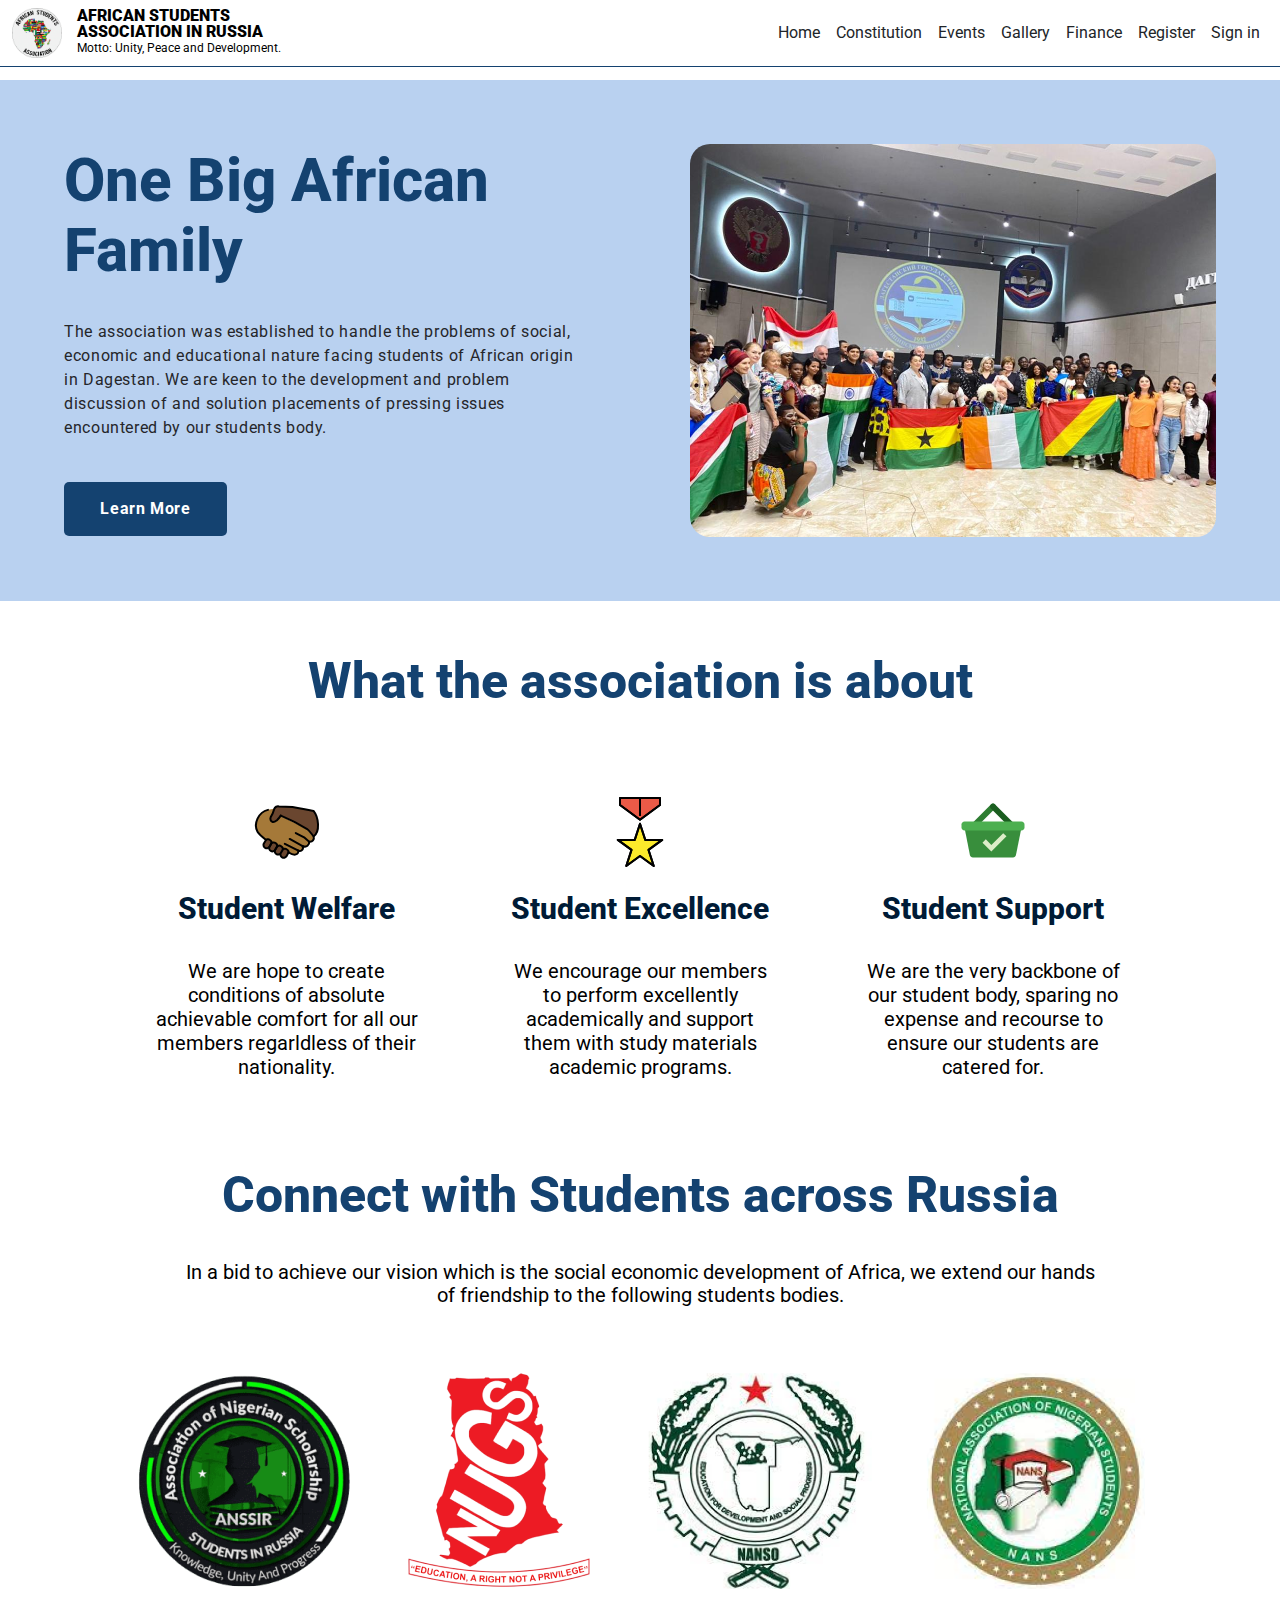
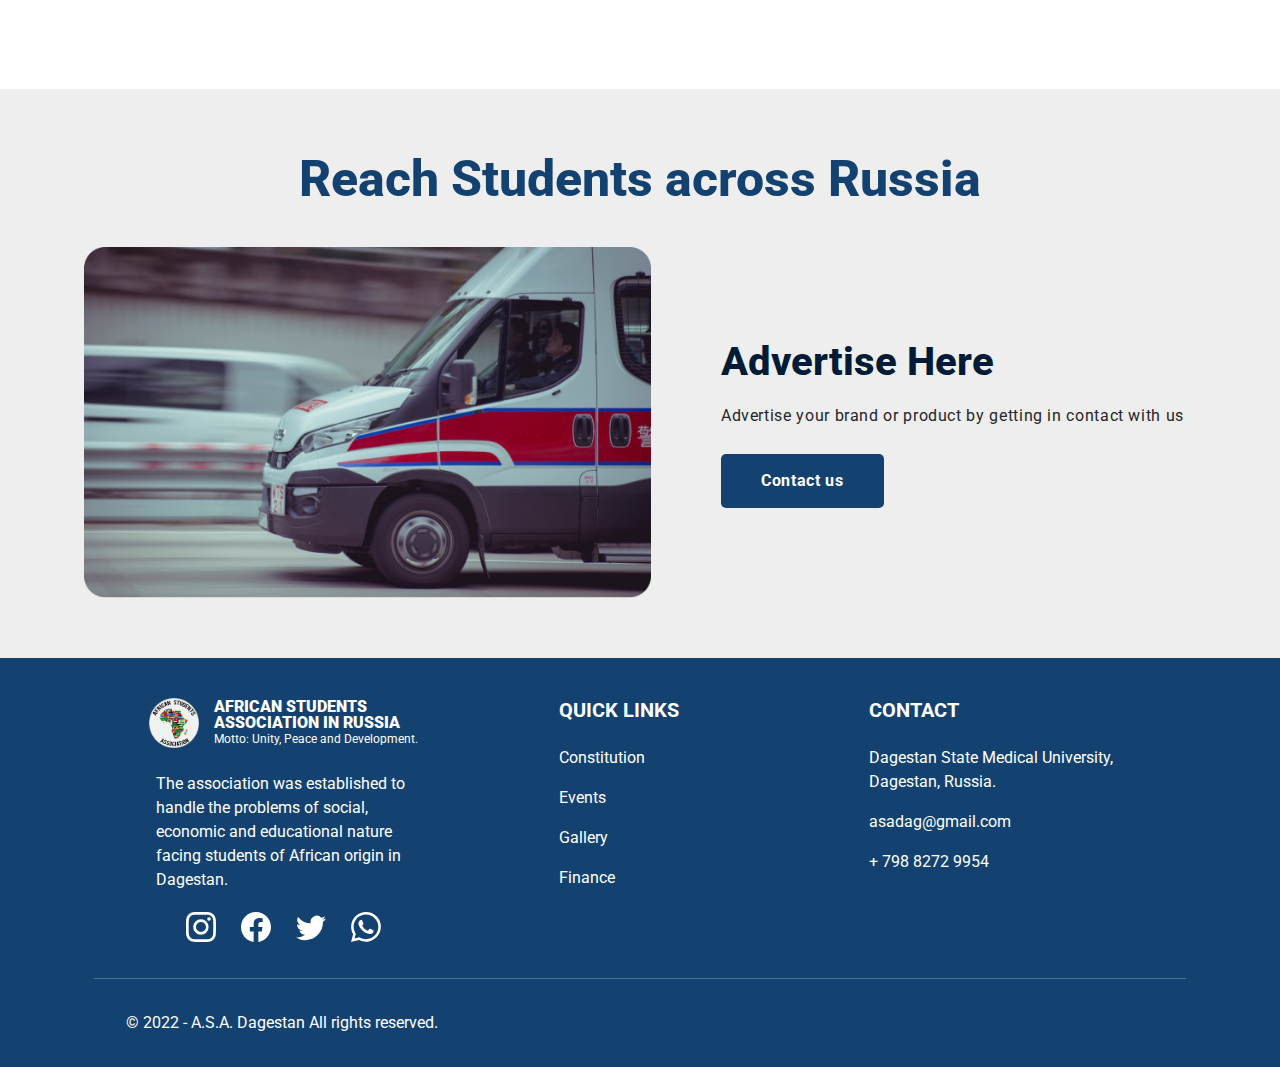
==== index.html @ 2b2174f6 "updated nav" ====
<!DOCTYPE html>
<html lang="en">
<head>
    <meta charset="UTF-8">
    <meta http-equiv="X-UA-Compatible" content="IE=edge">
    <meta name="viewport" content="width=device-width, initial-scale=1.0">
    <link rel="preconnect" href="https://fonts.googleapis.com">
    <link rel="preconnect" href="https://fonts.gstatic.com" crossorigin>
    <link href="https://fonts.googleapis.com/css2?family=Roboto&display=swap" rel="stylesheet"> 
    <link href="https://cdn.jsdelivr.net/npm/bootstrap@5.2.3/dist/css/bootstrap.min.css" rel="stylesheet">
    <script src="https://cdn.jsdelivr.net/npm/bootstrap@5.2.3/dist/js/bootstrap.bundle.min.js"></script>
    <!-- Main stylesheet -->
    <link rel="stylesheet" href="style.css">
    <!-- Mobile stylesheet -->
    <link rel="stylesheet"  media="(max-width:460px)" href="mobile.css">
    <!-- Navigation on mobile -->
    <link rel="stylesheet"  media="(max-width:460px)" href="mobile-nav.css">
    <!-- Navigation Stylesheet -->
    <link rel="stylesheet" href="nav.css">
    <!-- Footer Stylesheet -->
    <link rel="stylesheet" href="footer.css">
    <title>Home</title>
</head>
<body>
    <nav class="navbar navbar-expand-sm bg-white fixed-top">
        <div class="container-fluid">
            <a id="mylogo" href="#d">
                <img src="./images/asa-removebg.png" style="width:50px" alt="Logo">
                <div id="mylogo-text">
                    <span id="mfont-16">AFRICAN STUDENTS</span>
                    <span id="mfont-16">ASSOCIATION IN RUSSIA</span>
                    <span id="mfont-12">Motto: Unity, Peace and Development.</span>
                </div> 
            </a>
            <button class="navbar-toggler" type="button" data-bs-toggle="collapse" data-bs-target="#collapsibleNavbar">
                <span class="navbar-toggler-icon"></span>
            </button>
            <div class="collapse navbar-collapse justify-content-end" id="collapsibleNavbar">
                <ul class="navbar-nav">
                    <li class="nav-item">
                        <a class="nav-link text-dark" href="index.html">Home</a>
                    </li>
                    <li class="nav-item">
                        <a class="nav-link text-dark" href="constitution.html">Constitution</a>
                    </li>
                    <li class="nav-item">
                        <a class="nav-link text-dark" href="events.html">Events</a>
                    </li>
                    <li class="nav-item">
                        <a class="nav-link text-dark" href="gallery.html">Gallery</a>
                    </li>
                    <li class="nav-item">
                        <a class="nav-link text-dark" href="finance.html">Finance</a>
                    </li>
                    <li class="nav-item">
                        <a class="nav-link text-dark" href="register.html">Register</a>
                    </li>
                    <li class="nav-item">
                        <a class="nav-link text-dark" href="sign-in.html">Sign in</a>
                    </li>
                </ul>
            </div> 
        </div>
    </nav>

    <div class="container1" style="margin-top: 80px;">
        <div class="container1-left">
            <h1 class="h1style">One Big African Family</h1>
            <p class="p1style">
                The association was established to handle the problems of social, 
                economic and educational nature facing students of African origin in Dagestan. 
                We are keen to the development and problem discussion of and solution placements 
                of pressing issues encountered by our students body.
            </p>
            <button class="button">Learn More</button>
        </div>
        <div class="container1-right">
            <img src="./images/IMG-20221210-WA0045.jpg" alt="">
        </div>
    </div>

    <div class="container2">
        <h2 class="h2style">What the association is about</h2>
        <div class="container2sub">
            <div class="aboutcon">
                <img src="./images/handshake.svg" alt="handshake">
                <div class="aboutconsub">
                    <p class="aboutconsubp1">Student Welfare</p>
                    <p class="aboutconsubp2">
                        We are hope to create conditions of absolute 
                        achievable comfort for all our members regarldless of their nationality.
                    </p>
                </div>
            </div>
            <div class="aboutcon">
                <img src="./images/medal.svg" alt="handshake">
                <div class="aboutconsub">
                    <p class="aboutconsubp1">Student Excellence</p>
                    <p class="aboutconsubp2">
                        We encourage our members to perform excellently 
                        academically and support them with study materials academic programs.
                    </p>
                </div>
            </div>
            <div class="aboutcon">
                <img src="./images/paid.svg" alt="handshake">
                <div class="aboutconsub">
                    <p class="aboutconsubp1">Student Support</p>
                    <p class="aboutconsubp2">
                        We are the very backbone of our student body, 
                        sparing no expense and recourse to ensure our students are catered for.
                    </p>
                </div>
            </div>
        </div>
    </div>

    <div class="container3">
        <h2 class="h2style">Connect with Students across Russia</h2>
        <p class="p2style">
            In a bid to achieve our vision which is the social economic development of Africa, 
            we extend our hands of friendship to the following students bodies.
        </p>
    </div>

    <div class="container4">
        <img src="./images/anssir.png" alt="ansiir logo">
        <img src="./images/nugs.png" alt="nugs logo">
        <img src="./images/nabs.png" alt="nabs logo">
        <img src="./images/nags.png" alt="nags logo">
    </div>
    
    <div class="container5">
        <h2 class="h2style">Reach Students across Russia</h2>
        <div class="container5sub">
            <div class="container5sub-left">
                <img class="img-fluid" src="./images/car.png" alt="delivery bus">
            </div>
            <div class="container5sub-right">
                <h3 class="h3style">Advertise Here</h3>
                <p class="p1style">Advertise your brand or product by getting in contact with us</p>
                <button class="button">Contact us</button>
            </div>
        </div>
    </div>
    
    <!-- Footer -->
    <footer class="text-center text-lg-start text-white mt-auto" style="background-color: #144270">
        <!-- Grid container -->
        <div class="container p-4 pb-0">
          <!-- Section: Links -->
          <section class="">
            <!--Grid row-->
            <div class="row">
              <!-- Grid column -->
              <div class="col-md-4 col-lg-3 col-xl-3 mx-auto mt-3">
                  <a class="navbar-brand mb-4 logo">
                      <img src="./images/asa-removebg.png" style="width:50px" alt="Logo">
                      <span class="logo-text">
                          <span class="font-16">AFRICAN STUDENTS</span>
                          <span class="font-16">ASSOCIATION IN RUSSIA</span>
                          <span class="font-12">Motto: Unity, Peace and Development.</span>
                      </span> 
                  </a>
                <p>
                  The association was established to handle the problems of social, 
                  economic and educational nature facing students of African origin in Dagestan.
                </p>
                  <!-- Grid column -->
                <div class="social-icons">
                  <!-- Instagram -->
                  <svg xmlns="http://www.w3.org/2000/svg" width="30" height="30" fill="currentColor" class="bi bi-instagram" viewBox="0 0 16 16">
                    <path d="M8 0C5.829 0 5.556.01 4.703.048 3.85.088 3.269.222 2.76.42a3.917 3.917 0 0 0-1.417.923A3.927 3.927 0 0 0 .42 2.76C.222 3.268.087 3.85.048 4.7.01 5.555 0 5.827 0 8.001c0 2.172.01 2.444.048 3.297.04.852.174 1.433.372 1.942.205.526.478.972.923 1.417.444.445.89.719 1.416.923.51.198 1.09.333 1.942.372C5.555 15.99 5.827 16 8 16s2.444-.01 3.298-.048c.851-.04 1.434-.174 1.943-.372a3.916 3.916 0 0 0 1.416-.923c.445-.445.718-.891.923-1.417.197-.509.332-1.09.372-1.942C15.99 10.445 16 10.173 16 8s-.01-2.445-.048-3.299c-.04-.851-.175-1.433-.372-1.941a3.926 3.926 0 0 0-.923-1.417A3.911 3.911 0 0 0 13.24.42c-.51-.198-1.092-.333-1.943-.372C10.443.01 10.172 0 7.998 0h.003zm-.717 1.442h.718c2.136 0 2.389.007 3.232.046.78.035 1.204.166 1.486.275.373.145.64.319.92.599.28.28.453.546.598.92.11.281.24.705.275 1.485.039.843.047 1.096.047 3.231s-.008 2.389-.047 3.232c-.035.78-.166 1.203-.275 1.485a2.47 2.47 0 0 1-.599.919c-.28.28-.546.453-.92.598-.28.11-.704.24-1.485.276-.843.038-1.096.047-3.232.047s-2.39-.009-3.233-.047c-.78-.036-1.203-.166-1.485-.276a2.478 2.478 0 0 1-.92-.598 2.48 2.48 0 0 1-.6-.92c-.109-.281-.24-.705-.275-1.485-.038-.843-.046-1.096-.046-3.233 0-2.136.008-2.388.046-3.231.036-.78.166-1.204.276-1.486.145-.373.319-.64.599-.92.28-.28.546-.453.92-.598.282-.11.705-.24 1.485-.276.738-.034 1.024-.044 2.515-.045v.002zm4.988 1.328a.96.96 0 1 0 0 1.92.96.96 0 0 0 0-1.92zm-4.27 1.122a4.109 4.109 0 1 0 0 8.217 4.109 4.109 0 0 0 0-8.217zm0 1.441a2.667 2.667 0 1 1 0 5.334 2.667 2.667 0 0 1 0-5.334z"/>
                  </svg>
      
                  <!-- Facebook -->
                  <svg xmlns="http://www.w3.org/2000/svg" width="30" height="30" fill="currentColor" class="bi bi-facebook" viewBox="0 0 16 16">
                    <path d="M16 8.049c0-4.446-3.582-8.05-8-8.05C3.58 0-.002 3.603-.002 8.05c0 4.017 2.926 7.347 6.75 7.951v-5.625h-2.03V8.05H6.75V6.275c0-2.017 1.195-3.131 3.022-3.131.876 0 1.791.157 1.791.157v1.98h-1.009c-.993 0-1.303.621-1.303 1.258v1.51h2.218l-.354 2.326H9.25V16c3.824-.604 6.75-3.934 6.75-7.951z"/>
                  </svg>
      
                  <!-- Twitter -->
                  <svg xmlns="http://www.w3.org/2000/svg" width="30" height="30" fill="currentColor" class="bi bi-twitter" viewBox="0 0 16 16">
                    <path d="M5.026 15c6.038 0 9.341-5.003 9.341-9.334 0-.14 0-.282-.006-.422A6.685 6.685 0 0 0 16 3.542a6.658 6.658 0 0 1-1.889.518 3.301 3.301 0 0 0 1.447-1.817 6.533 6.533 0 0 1-2.087.793A3.286 3.286 0 0 0 7.875 6.03a9.325 9.325 0 0 1-6.767-3.429 3.289 3.289 0 0 0 1.018 4.382A3.323 3.323 0 0 1 .64 6.575v.045a3.288 3.288 0 0 0 2.632 3.218 3.203 3.203 0 0 1-.865.115 3.23 3.23 0 0 1-.614-.057 3.283 3.283 0 0 0 3.067 2.277A6.588 6.588 0 0 1 .78 13.58a6.32 6.32 0 0 1-.78-.045A9.344 9.344 0 0 0 5.026 15z"/>
                  </svg>
      
                  <!-- Whatsapp -->
                    <svg xmlns="http://www.w3.org/2000/svg" width="30" height="30" fill="currentColor" class="bi bi-whatsapp" viewBox="0 0 16 16">
                        <path d="M13.601 2.326A7.854 7.854 0 0 0 7.994 0C3.627 0 .068 3.558.064 7.926c0 1.399.366 2.76 1.057 3.965L0 16l4.204-1.102a7.933 7.933 0 0 0 3.79.965h.004c4.368 0 7.926-3.558 7.93-7.93A7.898 7.898 0 0 0 13.6 2.326zM7.994 14.521a6.573 6.573 0 0 1-3.356-.92l-.24-.144-2.494.654.666-2.433-.156-.251a6.56 6.56 0 0 1-1.007-3.505c0-3.626 2.957-6.584 6.591-6.584a6.56 6.56 0 0 1 4.66 1.931 6.557 6.557 0 0 1 1.928 4.66c-.004 3.639-2.961 6.592-6.592 6.592zm3.615-4.934c-.197-.099-1.17-.578-1.353-.646-.182-.065-.315-.099-.445.099-.133.197-.513.646-.627.775-.114.133-.232.148-.43.05-.197-.1-.836-.308-1.592-.985-.59-.525-.985-1.175-1.103-1.372-.114-.198-.011-.304.088-.403.087-.088.197-.232.296-.346.1-.114.133-.198.198-.33.065-.134.034-.248-.015-.347-.05-.099-.445-1.076-.612-1.47-.16-.389-.323-.335-.445-.34-.114-.007-.247-.007-.38-.007a.729.729 0 0 0-.529.247c-.182.198-.691.677-.691 1.654 0 .977.71 1.916.81 2.049.098.133 1.394 2.132 3.383 2.992.47.205.84.326 1.129.418.475.152.904.129 1.246.08.38-.058 1.171-.48 1.338-.943.164-.464.164-.86.114-.943-.049-.084-.182-.133-.38-.232z"/>
                    </svg>
                </div>
              </div>
              <!-- Grid column -->
    
              <hr class="w-100 clearfix d-md-none" />
    
              <!-- Grid column -->
              <div class="col-md-4 col-lg-2 col-xl-2 mx-auto mt-3">
                <h5 class="text-uppercase mb-4 font-weight-bold"><b>QUICK LINKS</b></h5>
                <p>
                  <a class="text-white text-dec">Constitution</a>
                </p>
                <p>
                  <a class="text-white text-dec">Events</a>
                </p>
                <p>
                  <a class="text-white text-dec">Gallery</a>
                </p>
                <p>
                  <a class="text-white text-dec">Finance</a>
                </p>
              </div>
    
              <!-- Grid column -->
              <hr class="w-100 clearfix d-md-none" />
    
              <!-- Grid column -->
              <div class="col-md-4 col-lg-3 col-xl-3 mx-auto mt-3">
                <h5 class="text-uppercase mb-4 font-weight-bold"><b>Contact</b></h5>
                <p>
                  Dagestan State Medical University, Dagestan, Russia.
                </p>
                <p>
                  asadag@gmail.com
                 </p>
                <p>
                  + 798 8272 9954
                </p>
              </div>
              <!-- Grid column -->
            </div>
            <!--Grid row-->
          </section>
          <!-- Section: Links -->
    
          <hr class="my-3">
    
          <!-- Section: Copyright -->
          <section class="p-3 pt-0">
            <div class="row d-flex align-items-center">
              <!-- Grid column -->
              <div class="col-md-7 col-lg-8 text-center text-md-start">
                <!-- Copyright -->
                <div class="p-3">
                  © 2022 - A.S.A. Dagestan All rights reserved.
                </div>
                <!-- Copyright -->
              </div>
              <!-- Grid column -->
          </section>
          <!-- Section: Copyright -->
        </div>
        <!-- Grid container -->
      </footer>
      <!-- Footer -->
</body>
</html>
---- style.css ----
body {
    outline: 0;
    padding: 0;
    margin: 0;
    font-family: "Roboto", "Sans Serif";
}

* {
    box-sizing: border-box;
    outline: 0;
    padding: 0;
    margin: 0;
}

.container1 {
    background-color: #B9D1F0;
    width: 100%;
    height: auto;
    display: flex;
    flex-direction: row;
    align-items: center;
    padding: 64px;
    gap: 100px;
}

.container1-left {
    display: flex;
    flex-direction: column;
    justify-content: center;
    align-items: flex-start;
    gap: 26px;

    width: 50%;
    height: auto;
}


.container1-right {
    display: flex;
    flex-direction: column;
    justify-content: center;
    align-items: flex-start;
    gap: 26px;

    width: 50%;
    height: auto;
}

.container1-right > img {
    width: 100%;
    border-radius: 20px;
}

.container2 {
    width: 100%;
    display: flex;
    flex-direction: column;
    align-items: center;
    padding: 0px 64px;
    gap: 77px;
    margin-top: 50px;
    margin-bottom: 70px;
}

.container2sub {
    display: flex;
    flex-direction: row;
    align-items: center;
    padding: 0px;
    gap: 80px;
    height: auto;
    width: 85%;
}

.aboutcon {
    display: flex;
    flex-direction: column;
    align-items: center;
    padding: 0px;
    gap: 29px;

    width: 100%;
    height: 100%;
}

.aboutconsub {
    display: flex;
    flex-direction: column;
    align-items: center;
    padding: 0px;
    gap: 22px;
    width: 100%;
    height: auto;
}

.aboutconsubp1 {
    font-weight: 800;
    font-size: 30px;
    line-height: 24px;
    display: flex;
    align-items: center;
    text-align: center;
    color: #001B36;
}

.aboutconsubp2 {
    font-weight: 400;
    font-size: 20px;
    line-height: 24px;
    text-align: center;
    color: #000000;
}

.container3 {
    display: flex;
    flex-direction: column;
    align-items: center;
    padding: 0px 64px;
    width: 100%;
    height: auto;
    gap: 28px;
    margin-bottom: 50px;
}

.container4 {
    display: flex;
    flex-direction: row;
    align-items: center;
    justify-content: center;
    padding: 0px 150px;
    gap: 54px;
    width: 100%;
    height: auto;
    margin-bottom: 100px;
}

.container4 > img {
    width: 100%;
}

.container5 {
    display: flex;
    flex-direction: column;
    align-items: center;
    padding: 60px 64px;
    gap: 30px;
    width: 100%;
    height: auto;
    background: #EEEEEE;
}

.container5sub {
    display: flex;
    flex-direction: row;
    align-items: center;
    padding: 0px;
    gap: 50px;
    width: 100%;
    height: auto;
}

.container5sub-left {
    display: flex;
    flex-direction: column;
    justify-content: center;
    align-items: flex-start;
    padding: 0px 20px;
    width: 55%;
    height: auto;
}

.container5sub-left > img {
    width: 100%;
    border-radius: 20;
}

.container5sub-right {
    display: flex;
    flex-direction: column;
    justify-content: center;
    align-items: flex-start;
    gap: 10px;
    width: 45%;
    height: auto;
}

.container6 {
    height: auto;
    border-bottom: 1px solid #144270;
}

.container6 > img {
    width: 100%;
}

.container7 {
    display: flex;
    flex-direction: row;
    align-items: center;
    justify-content: center;
    padding: 0px;
    width: 92%;
    height: auto;
    margin: 0 auto;
    margin-top: 100px;
    margin-bottom: 100px;
    background-color: #B9D1F0;
}

.container7-left {
    display: flex;
    flex-direction: column;
    padding: 55px;
    gap: 11px;

    width: 50%;
    height: auto;
}

.container7-left-sub {
    display: flex;
    flex-direction: column;
    align-items: flex-start;
    padding: 0px;
    gap: 20px;
    width: 100%;
    height: auto;
}

.container7-right {
    display: flex;
    flex-direction: column;
    align-items: center;
    justify-content: center;
    width: 50%;
    height: auto;
}

.container7-right > h2 {
    display: none;
}

.container7-right > img {
    width: 100%;
}

.container8 {
    display: flex;
    flex-direction: column;
    align-items: center;
    justify-content: center;
    padding-top: 30px;
    width: 100%;
    height: auto;
    margin: 0 auto;
}

.event-container-1 {
    display: flex;
    flex-direction: row;
    align-items: center;
    justify-content: center;
    gap: 40px;
    width: 100%;
    height: auto;
    padding: 0px 64px;
}

.event-card {
    display: flex;
    flex-direction: column;
    width: 100%;
    height: auto;

    border: 1px solid #144270;
    border-radius: 20px;
}

.event-card-image {
    width: 100%;
    height: 200px;
    border-radius: 20px 20px 0px 0px;
}

.event-card-image > img {
    width: 100%;
    height: 100%;
    border-radius: 20px 20px 0px 0px;
}

.event-card-body {
    display: flex;
    flex-direction: column;
    align-items: flex-start;
    padding: 20px 30px 10px;
    gap: 10px;

    width: 100%;
    height: auto;
}

.learnmore {
    display: flex;
    flex-direction: row;
    align-items: flex-start;
    width: 100%;
    height: auto;
}

.event-card-datetime {
    display: flex;
    flex-direction: row;
    padding: 10px 30px;
    gap: 10px;
    
    width: 100%;
    height: 40px;
    background: #144270;
    border-top: 1px solid #808080;
    border-radius: 0px 0px 20px 20px;
}

.press-release-container {
    display: flex;
    flex-direction: column;
    align-items: center;
    justify-content: space-evenly;
    padding: 54px 120px;
    width: 100%;
    height: auto;
    background: #B9D1F0;
    margin-top: 150px;
    margin-bottom: 200px;
}

.press-header {
    display: flex;
    flex-direction: column;
    align-items: center;
}

.press-pdf {
    display: flex;
    flex-direction: row;
    justify-content: center;
    align-items: center;
    padding: 10px;
    gap: 70px;
    width: 100%;
    height: auto;
}

.pdf-file {
    display: flex;
    flex-direction: row;
    align-items: flex-start;
    padding: 32px 60px;
    gap: 10px;  
    width: 100%;
    height: auto;
    background: #FFFFFF;
    border: 1px solid #144270;
    border-radius: 10px;
}

.pdf-file-sub {
    display: flex;
    flex-direction: column;
    align-items: center;
    padding: 0px;
    gap: 20px;
    width: 100%;
    height: auto;
}


.container9 {
    display: flex;
    flex-direction: column;
    align-items: center;
    justify-content: center;
    padding: 0px;
    
    width: 100%;
    height: auto;
    margin-bottom: 30px;
}

.container10 {
    display: flex;
    flex-direction: column;
    align-items: center;
    justify-content: center;
    padding: 40px 64px;
    gap: 50px;
    
    width: 100%;
    height: auto;
    background: #B9D1F0; 
    margin-bottom: 100px;
}

.album-tag {
    display: flex;
    flex-direction: row;
    justify-content: center;
    align-items: center;
    justify-content: center;
    padding: 0px;
    gap: 32px;
    
    width: 85%;
    height: auto;
}

.tags1 {
    display: flex;
    flex-direction: row;
    justify-content: center;
    align-items: center;
    gap: 32px;
}

.tags2 {
    display: flex;
    flex-direction: row;
    justify-content: center;
    align-items: center;
    gap: 32px;
}

.album-images {
    display: flex;
    flex-direction: row;
    align-items: center;
    justify-content: center;
    padding: 0px;
    gap: 56px;
    width: 100%;
    height: auto;
}

.album-images > img {
    width: 90%;
    border-radius: 10px;
}

.container11 {
    display: flex;
    flex-direction: column;
    align-items: center;
    justify-content: center;
    text-align: center;
    padding: 0px;
    width: 100%;
    height: auto;
    margin-top: 30px;
    margin-bottom: 15px;
}

.pricing-container {
    display: flex;
    flex-direction: column;
    align-items: center;
    justify-content: center;
    padding: 40px 64px;
    
    width: 100%;
    height: auto;
    
    background: #B9D1F0;
    margin-bottom: 100px;
}

.pricing-container-sub {
    display: flex;
    flex-direction: row;
    justify-content: space-evenly;
    align-items: center;
    padding: 20px 50px;
    gap: 30px;
    
    width: 100%;
    height: auto;
}

.pricing-card {
    display: flex;
    flex-direction: column;
    align-items: center;
    justify-content: center;
    padding: 40px 0px;
    width: 100%;
    height: auto;
    
    /* Primary */
    
    border: 1px solid #144270;
    border-radius: 20px;
    background-color: white;
}

.pricing-info {
    display: flex;
    flex-direction: column;
    align-items: center;
    width: 100%;
    height: auto;
    padding: 0px;
    gap: 10px;
}

.register-container {
    display: flex;
    flex-direction: column;
    align-items: center;
    justify-content: center;
    padding: 50px 80px;
    gap: 38px;
    
    width: 50%;
    height: auto;
    margin: 0 auto;
    
    background: #B9D1F0;
    border: 1px solid #144270;
    border-radius: 10px;
    margin-bottom: 100px;
}

.register-logo-container {
    display: flex;
    flex-direction: row;
    align-items: center;
    justify-content: center;
    padding: 10px;
    gap: 10px;
    
    width: 100%;
    height: auto;
}

.register-logo-container-text {
    display: flex;
    flex-direction: column;
    align-items: flex-start;
    padding: 0px;
    gap: 6px;
    
    width: 204px;
    height: 42px;
}

.text-container1 {
    display: flex;
    flex-direction: row;
    align-items: flex-start;
    padding: 0px;
    gap: 10px;
    
    width: 204px;
    height: 32px;
}

.text-container2 {
    display: flex;
    flex-direction: row;
    align-items: flex-start;
    padding: 0px;
    gap: 10px;
    
    width: 204px;
    height: 0px;
}

.input-container {
    display: flex;
    flex-direction: column;
    align-items: flex-end;
    padding: 0px;
    gap: 30px;
    
    width: 100%;
    height: auto;
}

.input-rows {
    display: flex;
    flex-direction: row;
    align-items: flex-start;
    padding: 0px;
    gap: 34px;
    
    width: 100%;
    height: 100%;
}

.input-rows-sub {
    display: flex;
    flex-direction: column;
    align-items: flex-start;
    padding: 0px;
    gap: 0px;
    
    width: 100%;
    height: 100%;
}

.input-rows-sub > input {
    display: flex;
    flex-direction: row;
    align-items: center;
    padding: 10px 20px;
    gap: 10px;
    width: 100%;
    height: auto;
    background: #FFFFFF;
    border: 1px solid #144270;
    border-radius: 5px;
}

.button-container {
    display: flex;
    flex-direction: column;
    align-items: center;
    padding: 0px;
    gap: 26px;
    
    width: 100%;
    height: auto;
}

.login-container {
    display: flex;
    flex-direction: column;
    align-items: center;
    padding: 50px 70px;
    gap: 38px;
    
    width: 45%;
    height: auto;
    margin: 0 auto;
    
    background: #B9D1F0;
    border: 1px solid #144270;
    border-radius: 10px;
    margin-bottom: 100px;
}

.login-logo-container {
    display: flex;
    flex-direction: row;
    align-items: center;
    justify-content: center;
    padding: 10px;
    gap: 10px;
    
    width: 100%;
    height: auto;
}

.login-logo-container-text {
    display: flex;
    flex-direction: column;
    align-items: flex-start;
    padding: 0px;
    gap: 6px;
    
    width: 204px;
    height: 42px;
}

.input-container2 {
    display: flex;
    flex-direction: column;
    align-items: center;
    padding: 0px;
    gap: 30px;
    
    width: 100%;
    height: auto;
}

.input-rows2 {
    display: flex;
    flex-direction: row;
    align-items: flex-start;
    padding: 0px;
    width: 100%;
    height: 100%;
}

.input-rows3 {
    display: flex;
    flex-direction: row;
    align-items: center;
    padding: 0px;
    gap: 0px;
    
    width: 100%;
    height: auto;
}

.input-rows-sub3 {
    display: flex;
    flex-direction: row;
    align-items: center;
    justify-content: right;
    padding: 0px;
    gap: 40px;
    
    width: 100%;
    height: 100%;

    font-weight: 400;
    font-size: 16px;
    line-height: 16px;
}

.input-rows-sub3-alt {
    display: flex;
    flex-direction: row;
    align-items: center;
    padding: 0px;
    gap: 15px;
    
    width: 100%;
    height: auto;
    
    font-weight: 400;
    font-size: 16px;
    line-height: 16px;
    
    color: #25262A;
    
}

.input-rows-sub3-alt > input[type=checkbox] {
    width: 24px;
    height: 24px;
    border: 1px solid #144270;
    border-radius: 5px;
}

.input-rows-sub2 {
    display: flex;
    flex-direction: column;
    align-items: flex-start;
    padding: 0px;
    gap: 10px;
    width: 100%;
    height: 100%;
}

.input-rows-sub2 > input {
    display: flex;
    flex-direction: row;
    align-items: center;
    padding: 10px 20px;
    gap: 10px;
    
    width: 100%;
    height: 100%;
    
    background: #FFFFFF;
    /* Primary */
    
    border: 1px solid #144270;
    border-radius: 5px;
}

.button-container2 {
    display: flex;
    flex-direction: column;
    align-items: center;
    padding: 0px;
    gap: 26px;
    
    width: 100%;
    height: 98px;
}

.forgot-password-container {
    display: flex;
    flex-direction: column;
    align-items: center;
    padding: 0px;
    gap: 27px;
    margin: 0 auto;
    width: 50%;
    height: auto;
    margin-top: 50px;
}

.input3 {
    display: flex;
    flex-direction: row;
    align-items: center;
    padding: 10px 20px;
    gap: 10px;
    width: 100%;
    margin: 0 auto;
    height: auto;
    background: #FFFFFF;
    border: 1.5px solid #144270;
    border-radius: 5px;
}

.input-rows-email {
    display: flex;
    flex-direction: column;
    align-items: flex-start;
    margin: 0 auto;

    padding: 0px;
    gap: 15px;
    
    width: 60%;
    height: auto;
}

.backto {
    display: flex;
    flex-direction: row;
    align-items: center;
    justify-content: center;
    padding: 0px;
    gap: 20px;
    
    width: 100%;
    height: 26px;
}

.h1style {
    width: 90%;
    height: auto;

    font-family: 'Roboto';
    font-style: normal;
    font-weight: 800;
    font-size: 60px;
    line-height: 70px;
    /* or 117% */

    display: flex;
    align-items: center;

    /* Primary */

    color: #144270;
}

.h1style-forgot {
    font-style: normal;
    font-weight: 800;
    font-size: 40px;
    text-align: center;
    color: #001B36;
}

.h1style-alt {
    font-weight: 800;
    font-size: 60px;
    line-height: 70px;
    align-items: center;
    display: flex;
    color: #144270;
}

.h2style {
    font-weight: 800;
    font-size: 50px;
    display: flex;
    align-items: center;
    text-align: center;
    color: #144270;
}

.h2style-alt {
    font-style: normal;
    font-weight: 800;
    font-size: 50px;
    line-height: 73px;
    text-align: center;
    padding: 30px 0px;
    color: #144270;
}

.h3style {
    font-family: 'Roboto';
    font-style: normal;
    font-weight: 800;
    font-size: 40px;
    color: #001B36;
}

.h3style-alt {
    font-weight: 100;
    font-size: 40px;
    line-height: 73px;
    color: #144270;
}


.h4style {
    font-weight: 800;
    font-size: 25px;
    line-height: 24px;

    display: flex;
    align-items: center;
    text-align: center;

    /* Primary */

    color: #144270;
}

.p1style {
    font-style: normal;
    font-weight: 400;
    font-size: 16px;
    line-height: 24px;
    /* or 120% */
    align-items: center;
    letter-spacing: 0.04em;

    color: #25262A;
}

.p1style-forgot {
    font-style: normal;
    font-weight: 400;
    font-size: 20px;
    text-align: center;
    line-height: 25px;
    letter-spacing: 0.03em;
    color: #414246;
}

.p2style {
    width: 80%;
    height: auto;

    font-family: 'Roboto';
    font-style: normal;
    font-weight: 400;
    font-size: 20px;
    line-height: 23px;
    text-align: center;

    color: #000000;
}

.p3style {
    font-weight: 700;
    font-size: 16px;
    line-height: 24px;
    color: #144270;
}

.p4style {
    font-weight: 500;
    font-size: 14px;
    line-height: 24px;
    letter-spacing: 0.04em;    
    color: #FFFFFF;
}

.p5style {
    height: 24px;
    font-weight: 500;
    font-size: 50px;
    line-height: 24px;
    /* identical to box height, or 48% */
    
    letter-spacing: 0.04em;
    color: #25262A;
}

.p6style {
    height: 24px;
    font-style: italic;
    font-weight: 500;
    font-size: 16px;
    line-height: 24px;
    letter-spacing: 0.04em;
    color: #25262A;
}


.p7style {
    width: 65%;
    height: auto;
    font-style: normal;
    font-weight: 400;
    font-size: 16px;
    line-height: 24px;
    text-align: center;
    letter-spacing: 0.04em;

    color: #25262A;
}

.p8style {
    width: 204px;
    height: 32px;
    
    font-family: 'Roboto';
    font-style: normal;
    font-weight: 900;
    font-size: 16px;
    line-height: 16px;
    /* or 100% */
    
    display: flex;
    align-items: flex-end;
    
    color: #25262A;
}

.p9style {
    width: 204px;
    height: 0px;
    
    font-family: 'Roboto';
    font-style: normal;
    font-weight: 500;
    font-size: 12px;
    line-height: 0px;
    /* identical to box height, or 0% */
    
    display: flex;
    align-items: center;
    
    color: #25262A;
    
    
    /* Inside auto layout */
    
    flex: none;
    order: 0;
    flex-grow: 1;
}

.button {
    display: flex;
    flex-direction: row;
    justify-content: center;
    align-items: center;
    padding: 15px 30px;
    gap: 10px;

    width: 163px;
    height: 54px;
    color: white;
    font-weight: 700;
    font-size: 16px;
    font-style: normal;
    letter-spacing: 0.04em;

    /* Primary */

    background: #144270;
    border: none;
    border-radius: 5px;
}

.button-alt {
    display: flex;
    flex-direction: row;
    justify-content: center;
    align-items: center;
    padding: 10px;
    gap: 8px;
    
    width: auto;
    height: auto;
    background: #144270;
    border: 1px solid #FFFFFF;
    border-radius: 5px;
    color: white;
    font-weight: 600;
    font-size: 16px;
    font-style: normal;
    letter-spacing: 0.04em;
}

.button-alt-2 {
    display: flex;
    flex-direction: row;
    justify-content: center;
    align-items: center;
    padding: 16px 32px;
    gap: 10px;
    
    width: 180px;
    height: 60px;
    margin: 0 auto;
    border: none;
    font-weight: 600;
    font-size: 20px;
    line-height: 25px;
    color: #FFFFFF;
    /* Primary */
    
    background: #144270;
    box-shadow: 0px 4px 10px rgba(0, 0, 0, 0.4);
    border-radius: 5px;
    margin-bottom: 100px;
    margin-top: 100px;
}

.button-alt-3 {
    display: flex;
    flex-direction: row;
    justify-content: center;
    align-items: center;
    padding: 20px;
    gap: 10px;
    
    width: 100%;
    height: 56px;
    
    /* Primary */
    
    background: #144270;
    border: none;
    border-radius: 10px;
    font-weight: 600;
    font-size: 18px;
    line-height: 16px;
    color: #FFFFFF;
}

.button-alt-4 {
    display: flex;
    flex-direction: row;
    justify-content: center;
    align-items: center;
    padding: 20px;
    gap: 10px;
    
    width: 60%;
    height: auto;
    
    /* Primary */
    
    background: #144270;
    border: none;
    border-radius: 10px;
    

    font-style: normal;
    font-weight: 600;
    font-size: 16px;
    line-height: 16px;
    color: #FFFFFF;
}

#email {
    text-align: left;
}

.hr {
    width: 80px;
    margin: 0 auto;
    border: 1px solid #144270;
    margin-bottom: 50px;
}

.hr2 {
    width: 200px;
    margin: 0 auto;
    border: 1px solid #144270;
    margin-bottom: 25px;   
}
---- mobile.css ----
body {
    outline: 0;
    padding: 0;
    margin: 0px;
    font-family: "Roboto", "Sans Serif";
}

* {
    box-sizing: border-box;
    outline: 0;
    padding: 0;
    margin: 0;
}

.container1 {
    width: 100%;
    background-color: #B9D1F0;
    height: auto;
    display: flex;
    flex-direction: column;
    align-items: center;
    padding: 32px 16px;
    gap: 35px;
}

.container1-left {
    display: flex;
    flex-direction: column;
    justify-content: center;
    align-items: flex-start;
    gap: 5px;

    width: 100%;
    height: auto;
}


.container1-right {
    display: flex;
    flex-direction: column;
    justify-content: center;
    align-items: flex-start;

    width: 100%;
    height: auto;
}

.container1-right > img {
    width: 100%;
    border-radius: 20px;
}

.container2 {
    width: 100%;
    display: flex;
    flex-direction: column;
    align-items: center;
    height: auto;
    padding: 0px 16px;
    gap: 30px;
    margin-top: 25px;
    margin-bottom: 35px;
}

.container2sub {
    display: flex;
    flex-direction: column;
    align-items: center;
    padding: 0px;
    gap: 24px;
    height: auto;
    width: 70vw;
}

.aboutcon {
    display: flex;
    flex-direction: column;
    align-items: center;
    padding: 0px;
    gap: 24px;
    
    width: 100%;
    height: auto;
}

.aboutconsub {
    display: flex;
    flex-direction: column;
    align-items: center;
    padding: 0px;
    gap: 16px;
    
    width: 100%;
    height: auto;
}

.aboutcon > img {
    width: 48px;
}

.aboutconsubp1 {
    font-weight: 800;
    font-size: 18px;
    line-height: 24px;
    display: flex;
    align-items: center;
    text-align: center;
    color: #001B36;
}

.aboutconsubp2 {
    font-weight: 400;
    font-size: 16px;
    line-height: 24px;
    text-align: center;
    color: #000000;
}

.container3 {
    width: auto;
    display: flex;
    flex-direction: column;
    align-items: center;
    padding: 0px 16px;
    gap: 10px;
    height: auto;
    margin-bottom: 50px;
}

.container4 {
    display: flex;
    flex-direction: column;
    align-items: center;
    padding: 0px;
    gap: 40px;
    
    width: 100%;
    height: auto;
}

.container4 > img {
    width: 40%;
}

.container5 {
    display: flex;
    flex-direction: column;
    align-items: center;
    padding: 32px 16px 53px;
    gap: 34px;
    
    width: 100%;
    height: auto;
    
    background: #EEEEEE;
}

.container5sub {
    display: flex;
    flex-direction: column;
    align-items: center;
    padding: 0px;
    gap: 34px; 
    width: 100%;
    height: auto;
}

.container5sub-left {
    display: flex;
    flex-direction: column;
    justify-content: center;
    align-items: flex-start;
    padding: 0px 15px;

    width: 100%;
    height: auto;
}

.container5sub-left > img {
    width: 100%;
}

.container5sub-right {
    display: flex;
    flex-direction: column;
    justify-content: center;
    align-items: flex-start;
    padding: 0px 15px;
    gap: 0px;

    width: 100%;
    height: auto;
}

.container6 {
    height: auto;
    width: auto;
    border-bottom: 1px solid #144270;
}

.container7 {
    display: flex;
    flex-direction: column-reverse;
    align-items: flex-start;
    padding: 0px 16px;
    gap: 20px;
    margin-top: 0px;
    margin-bottom: 0px;
    width: 100%;
    height: auto;
    background: #B9D1F0;
}

.container7-left {
    display: flex;
    flex-direction: column;
    align-items: flex-start;
    padding: 32px 0px;
    width: 100%;
    height: auto;
}

.container7-left-sub {
    display: flex;
    flex-direction: column;
    justify-content: center;
    align-items: flex-start;
    padding: 0px;
    gap: 15px;

    width: 100%;
    height: auto;
}

.container7-left-sub > h2 {
    display: none;
}

.container7-right {
    display: flex;
    flex-direction: column;
    align-items: flex-start;
    gap: 20px;
    padding-top: 32px;
    width: 100%;
    height: auto;
}

.container7-right > h2 {
    display: block;
    padding: 0px;
}


.container7-right-sub > img {
    width: 100%;
}

.container8 {
    display: flex;
    flex-direction: column;
    align-items: center;
    margin-top: 30px;
    padding: 0px 40px;
    gap: 9px;
    
    width: 100%;
    height: auto;
}

.event-container-1 {
    display: flex;
    flex-direction: column;
    align-items: center;
    justify-content: space-evenly;
    gap: 40px;
    padding: 0px 16px;
    width: 100%;
    height: auto;
}

.event-card {
    display: flex;
    flex-direction: column;
    width: 80%;
    height: auto;
    border: 1px solid #144270;
    border-radius: 20px;
}

.event-card-image {
    width: 100%;
    height: 200px;
    border-radius: 20px 20px 0px 0px;
}

.event-card-body {
    display: flex;
    flex-direction: column;
    align-items: flex-start;
    padding: 20px;
    gap: 10px;

    width: 100%;
    height: auto;
}

.learnmore {
    display: flex;
    flex-direction: row;
    align-items: flex-start;
    width: 100%;
    height: auto;
}

.event-card-datetime {
    display: flex;
    flex-direction: row;
    padding: 10px 30px;
    gap: 10px;
    
    width: 100%;
    height: 40px;
    background: #144270;
    border-top: 1px solid #808080;
    border-radius: 0px 0px 20px 20px;
}

.press-release-container {
    display: flex;
    flex-direction: column;
    align-items: center;
    justify-content: space-evenly;
    padding: 30px 24px;
    gap: 10px;

    width: 100%;
    height: auto;
    background: #B9D1F0;
    margin-top: 75px;
    margin-bottom: 85px;
}

.press-header {
    display: flex;
    flex-direction: column;
    align-items: center;
}

.press-pdf {
    display: flex;
    flex-direction: column;
    justify-content: center;
    align-items: center;
    padding: 0px;
    gap: 25px;
    
    width: 100%;
    height: auto;
}

.pdf-file {
    display: flex;
    flex-direction: row;
    align-items: flex-start;
    padding: 20px 36px;
    gap: 6px;
    
    width: 60%;
    height: auto;
    
    background: #FFFFFF;
    /* Primary */
    
    border: 1px solid #144270;
    border-radius: 6px;
}

.pdf-file-sub {
    display: flex;
    flex-direction: column;
    align-items: center;
    padding: 0px;
    gap: 12px;
    width: 100%;
    height: auto;
}

.container9 {
    display: flex;
    flex-direction: column;
    align-items: center;
    justify-content: center;
    padding: 0px;
    
    width: 100%;
    height: auto;
    margin: 20px 0px;
}

.container10 {
    display: flex;
    flex-direction: column;
    align-items: center;
    padding: 32px 16px;
    gap: 24px;
    width: 100%;
    height: auto;
    margin-bottom: 50px;
}

.album-tag {
    display: flex;
    flex-direction: column;
    justify-content: center;
    align-items: center;
    padding: 0px;
    gap: 10px;
    
    width: 85%;
    height: auto;
}

.tags1 {
    display: flex;
    flex-direction: row;
    justify-content: center;
    align-items: center;
    gap: 18px;
    width: 100%;
}

.tags2 {
    display: flex;
    flex-direction: row;
    justify-content: center;
    align-items: center;
    gap: 18px;
    width: 100%;
}

.album-images {
    display: flex;
    flex-direction: column;
    align-items: center;
    justify-content: center;
    padding: 0px;
    gap: 30px;
    width: 100%;
    height: auto;
}

.container11 {
    display: flex;
    flex-direction: column;
    align-items: center;
    justify-content: center;
    text-align: center;
    padding: 0px 16px;
    gap: 0px;
    width: 100%;
    height: auto;
    margin-bottom: 7px;
}

.pricing-container {
    display: flex;
    flex-direction: column;
    align-items: center;
    padding: 0px 0px 32px;
    
    width: 100%;
    height: auto;
    
    background: #B9D1F0;
    margin-top: 50px;
    margin-bottom: 80px;  
}

.pricing-container-sub {
    display: flex;
    flex-direction: column;
    justify-content: space-evenly;
    align-items: center;
    padding: 40px 25px;
    gap: 40px;
    
    width: 100%;
    height: auto;
}

.pricing-card {
    display: flex;
    flex-direction: column;
    align-items: center;
    justify-content: center;
    padding: 35px 40px;
    width: 70%;
    height: auto;
    
    /* Primary */
    
    border: 1px solid #144270;
    border-radius: 10px;
    background-color: white;
}

.pricing-info {
    display: flex;
    flex-direction: column;
    align-items: center;
    width: 100%;
    height: auto;
    padding: 0px;
    gap: 5px;
}

.register-container {
    display: flex;
    flex-direction: column;
    align-items: center;
    margin: 0 auto;
    padding: 32px 48px;
    gap: 20px;
    
    width: 92%;
    height: auto;
    background: #B9D1F0;
    border: 1px solid #144270;
    border-radius: 10px;
    margin-bottom: 100px;
}

.register-logo-container {
    display: flex;
    flex-direction: row;
    align-items: center;
    justify-content: center;
    padding: 10px;
    gap: 10px;
    
    width: 100%;
    height: auto;
}

.input-container {
    display: flex;
    flex-direction: column;
    align-items: center;
    padding: 0px;
    gap: 30px;
    
    width: 100%;
    height: auto;
}

.input-rows {
    display: flex;
    flex-direction: column;
    align-items: flex-start;
    padding: 0px;
    gap: 24px; 
    width: 100%;
    height: 100%;
}

.input-rows-sub {
    display: flex;
    flex-direction: column;
    align-items: flex-start;
    padding: 0px;
    gap: 0px;
    
    width: 100%;
    height: 100%;
}

.input-rows-sub > input {
    display: flex;
    flex-direction: row;
    align-items: center;
    padding: 10px 20px;
    gap: 10px;
    width: 100%;
    height: auto;
    background: #FFFFFF;
    border: 1px solid #144270;
    border-radius: 5px;
}

.button-container {
    display: flex;
    flex-direction: column;
    align-items: center;
    padding: 0px;
    gap: 26px;
    
    width: 100%;
    height: auto;
}

.login-container {
    display: flex;
    flex-direction: column;
    align-items: center;
    margin: 0 auto;
    padding: 32px 48px;
    gap: 20px;
    
    width: 92%;
    height: auto;
    background: #B9D1F0;
    border: 1px solid #144270;
    border-radius: 10px;
    margin-bottom: 100px;
}

.login-logo-container {
    display: flex;
    flex-direction: row;
    align-items: center;
    justify-content: center;
    padding: 10px;
    gap: 10px;
    
    width: 100%;
    height: auto;
}

.input-container2 {
    display: flex;
    flex-direction: column;
    align-items: center;
    padding: 0px;
    gap: 30px;
    
    width: 100%;
    height: auto;
}

.input-rows2{
    display: flex;
    flex-direction: column;
    align-items: flex-start;
    padding: 0px;
    gap: 24px; 
    width: 100%;
    height: 100%;
}

.input-rows-sub2 {
    display: flex;
    flex-direction: column;
    align-items: flex-start;
    padding: 0px;
    gap: 5px;
    
    width: 100%;
    height: 100%;
}

.input-rows-sub2 > input {
    display: flex;
    flex-direction: row;
    align-items: center;
    padding: 10px 20px;
    gap: 10px;
    width: 100%;
    height: auto;
    background: #FFFFFF;
    border: 1px solid #144270;
    border-radius: 5px;
}

.button-container2 {
    display: flex;
    flex-direction: column;
    align-items: center;
    padding: 0px;
    gap: 26px;
    
    width: 100%;
    height: auto;
}

.forgot-password-container {
    display: flex;
    flex-direction: column;
    align-items: center;
    padding: 0px;
    gap: 30px;
    margin: 0 auto;
    width: 75%;
    height: auto;
    margin-top: 150px;
}

.input-rows-email {
    display: flex;
    flex-direction: column;
    align-items: flex-start;
    padding: 0px;
    gap: 25px;
    
    width: 100%;
    height: auto;
}

.input3 {
    display: flex;
    flex-direction: row;
    align-items: center;
    padding: 15px;
    gap: 10px;
    
    width: 100%;
    height: auto; 
    background: #FFFFFF;
    border: 1.5px solid #144270;
    border-radius: 5px;
}

.backto {
    display: flex;
    flex-direction: row;
    align-items: center;
    justify-content: center;
    padding: 0px;
    gap: 20px;
    
    width: 100%;
    height: 26px;
}

.h1style {
    width: 232px;
    height: 76px;
    line-height: 38px;
    font-weight: 800;
    font-size: 32px;
    display: flex;
    color: #144270;
}

.h1style-forgot {
    font-style: normal;
    font-weight: 800;
    font-size: 28px;
    text-align: center;
    color: #001B36;
}

.h1style-alt {
    font-weight: 800;
    font-size: 24px;
    line-height: 28px;
    display: flex;
    align-items: center;
    color: #144270;
}

.h2style {
    padding: 0px 16px;
    font-weight: 800;
    font-size: 24px;
    line-height: 28px;
    display: flex;
    align-items: center;
    text-align: center;
    color: #144270;
    height: auto;
}

.h2style-alt {
    font-weight: 800;
    font-size: 24px;
    line-height: 28px;
    text-align: center;
    color: #144270;
}

.h3style {
    width: auto;
    font-weight: 800;
    font-size: 18px;
    display: flex;
    align-items: center;
    color: #001B36;
}

.h3style-alt {
    font-weight: 300;
    font-size: 20px;
    line-height: 30px;  
    display: flex;
    align-items: center;
    text-align: center;
    color: #144270;
}

.h4style {
    font-weight: 800;
    font-size: 20px;
    line-height: 24px;

    display: flex;
    align-items: center;
    text-align: center;
    color: #144270;
}


.p1style {
    font-weight: 400;
    font-size: 16px;
    line-height: 24px;
    display: flex;
    align-items: center;
    letter-spacing: 0.04em;
    color: #25262A;
}

.p1style-forgot {
    font-style: normal;
    font-weight: 400;
    font-size: 16px;
    text-align: center;
    line-height: 25px;
    letter-spacing: 0.03em;
    color: #414246;
}

.p2style {
    width: 100%;
    height: auto;
    font-weight: 400;
    font-size: 16px;
    line-height: 24px;
    text-align: center;
    letter-spacing: 0.04em;
    color: #000000;
}

.p3style {
    font-weight: 700;
    font-size: 16px;
    color: #144270;
}

.p4style {
    font-style: normal;
    font-weight: 500;
    font-size: 14px;
    letter-spacing: 0.04em;
    color: #FFFFFF;
}

.p5style {
    height: auto;
    font-weight: 900;
    font-size: 28px;
    letter-spacing: 0.04em;
    color: #25262A;
}

.p6style {
    height: auto;
    font-style: italic;
    font-weight: 500;
    font-size: 14px;
    letter-spacing: 0.04em;
    color: #25262A;
}

.p7style {
    width: 80%;
    height: auto;
    font-weight: 400;
    font-size: 16px;
    line-height: 20px;
    letter-spacing: 0.04em;
    color: #25262A;
}

.button {
    display: flex;
    flex-direction: row;
    justify-content: center;
    align-items: center;
    padding: 10px 10px;
    gap: 6px;
    
    width: 104px;
    height: 35px;
    
    /* Primary */
    
    background: #144270;
    border-radius: 3px;
    font-weight: 700;
    font-size: 12px;
    /* line-height: 15px; */
}

.button-alt-2 {
    display: flex;
    flex-direction: row;
    justify-content: center;
    align-items: center;
    padding: 10px 15px;
    gap: 6px;

    width: 150px;
    height: 45px;
    background: #144270;
    box-shadow: 0px 4px 10px rgba(0, 0, 0, 0.4);
    border-radius: 5px;
    font-size: 14px;
    margin-top: 10px;
}

.button-alt-3 {
    padding: 20px;
    width: 100%;
    height: auto;
    background: #144270;
    border: none;
    border-radius: 10px;
    font-weight: 600;
    font-size: 18px;
    line-height: 16px;
    color: #FFFFFF;
}

.button-alt-4 {
    display: flex;
    flex-direction: row;
    justify-content: center;
    align-items: center;
    padding: 20px;
    gap: 10px;
    
    width: 100%;
    height: auto;
    background: #144270;
    border: none;
    border-radius: 10px;
    

    font-style: normal;
    font-weight: 600;
    font-size: 16px;
    line-height: 16px;
    color: #FFFFFF;
}

.hr {
    width: 80px;
    margin: 0 auto;
    border: 1px solid #144270;
    margin-bottom: 15px;
}

.hr2 {
    width: 100%;
    margin: 0 auto;
    border: 1px solid #144270;
    margin-bottom: 35px;   
}
---- mobile-nav.css ----
body {
    margin: 0;
    padding: 0;
    outline: 0;
    color: black;
    /* padding: 0 64px 0 64px; */
    font-family: "Roboto", "Sans Serif";
}

* {
    box-sizing: border-box;
}

nav {
    border-bottom: 1px solid #144270;
}

nav > li {
    padding: 15px;
    height: auto;
}

#mfont-16{
    font-size: 16px;
    font-weight: 900;
}

#mfont-12{
    font-size: 10px;
}

#mylogo {
    display: flex;
    align-items: row;
    line-height: 16px;
}

#mylogo > img {
    width: 100%;
}

#mylogo-text {
    display: flex;
    flex-direction: column;
    margin-left: 15px;
}

a {
    text-decoration: none;
    color: inherit;
}
---- nav.css ----
body {
    margin: 0;
    padding: 0;
    outline: 0;
    color: black;
    /* padding: 0 64px 0 64px; */
    font-family: "Roboto", "Sans Serif";
}

* {
    box-sizing: border-box;
}

nav {
    border-bottom: 1px solid #144270;
}

nav > li {
    padding: 15px;
    height: auto;
}

#mfont-16{
    font-size: 16px;
    font-weight: 900;
}

#mfont-12{
    font-size: 12px;
}

#mylogo {
    display: flex;
    align-items: row;
    line-height: 16px;
}

#mylogo > img {
    width: 100%;
}

#mylogo-text {
    display: flex;
    flex-direction: column;
    margin-left: 15px;
}

a {
    text-decoration: none;
    color: inherit;
}
---- footer.css ----
body {
    /* padding: 0 64px 0 64px; */
    font-family: "Roboto", "Sans Serif";
}

.font-16{
    font-size: 16px;
    font-weight: 900;
}

.font-12{
    font-size: 12px;
}

.logo {
    display: flex;
    align-items: center;
    justify-content: center;
    line-height: 16px;
}

.logo-text {
    display: flex;
    flex-direction: column;
    margin-left: 15px;
}

.text-dec {
    text-decoration: none;
}

.social-icons {
    display: flex;
    align-items: center;
    justify-content: center;
    gap: 25px;
    margin: 20px 0px;
}
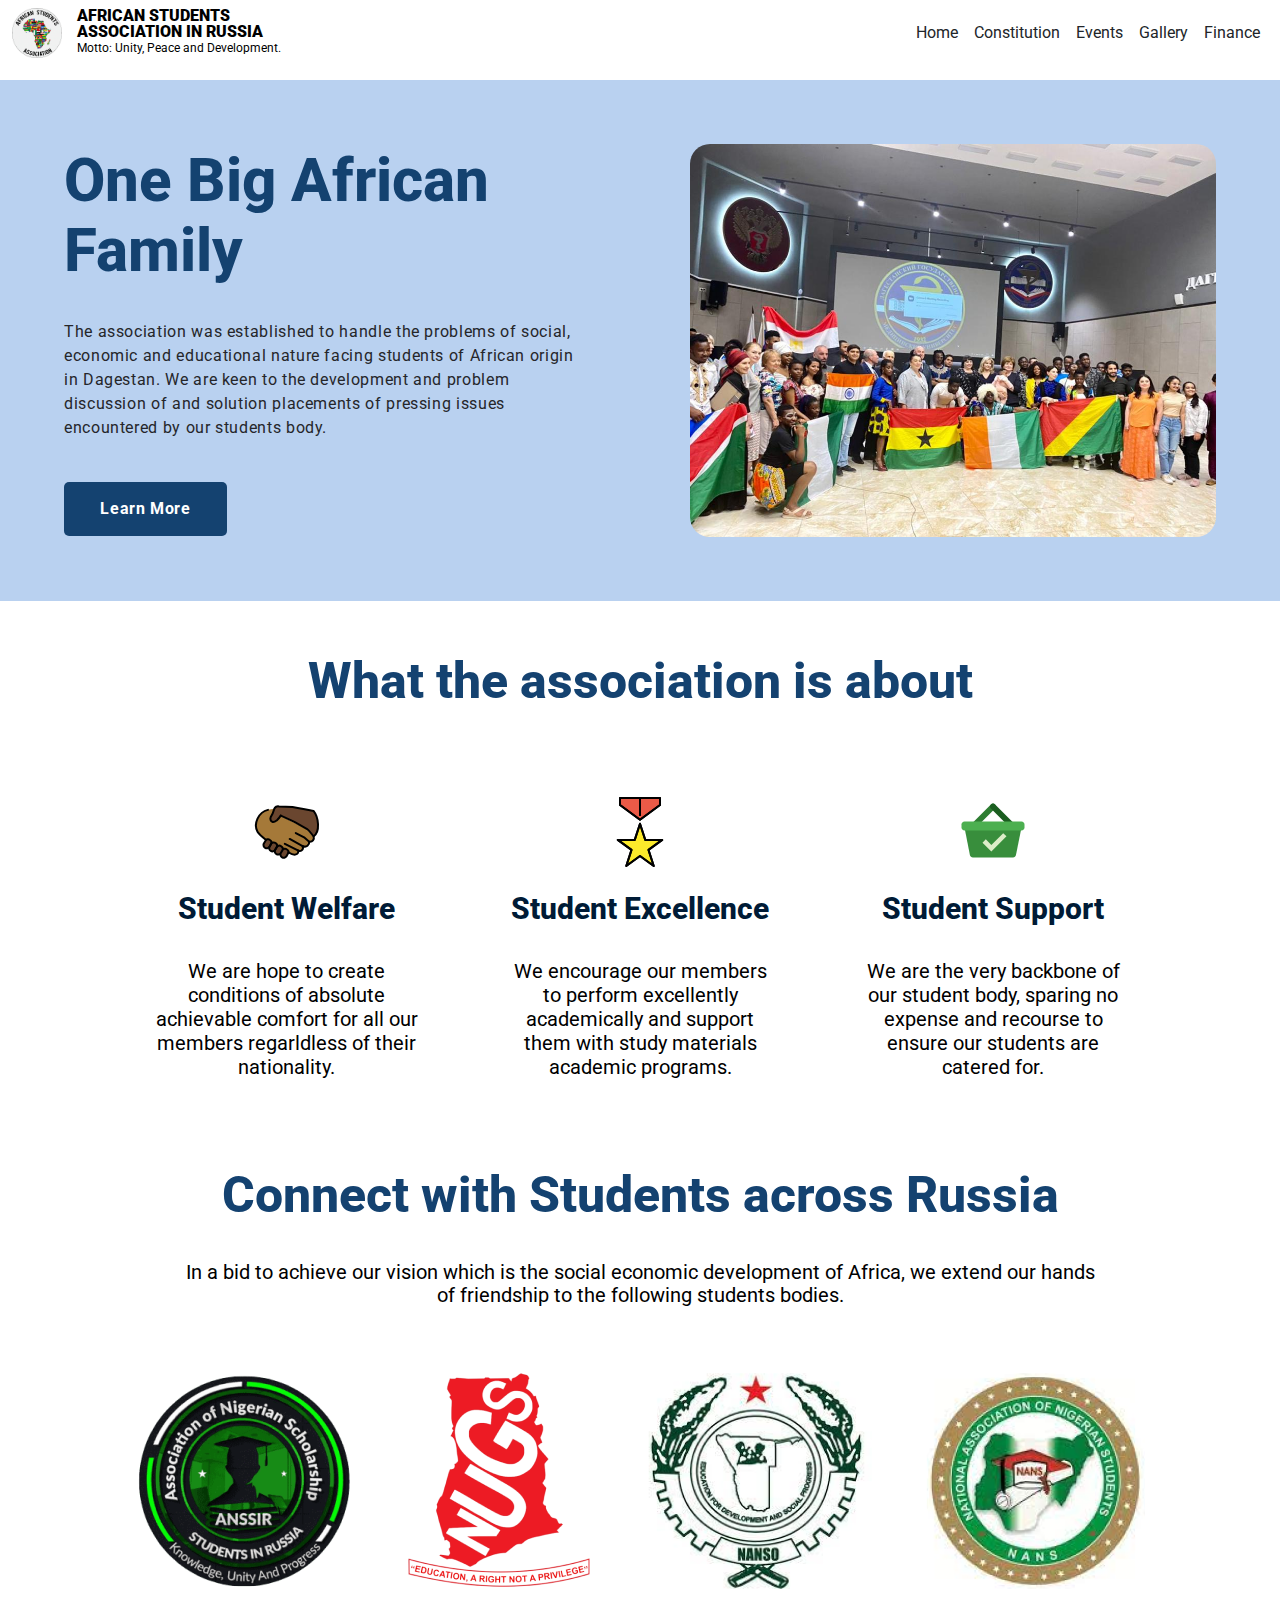
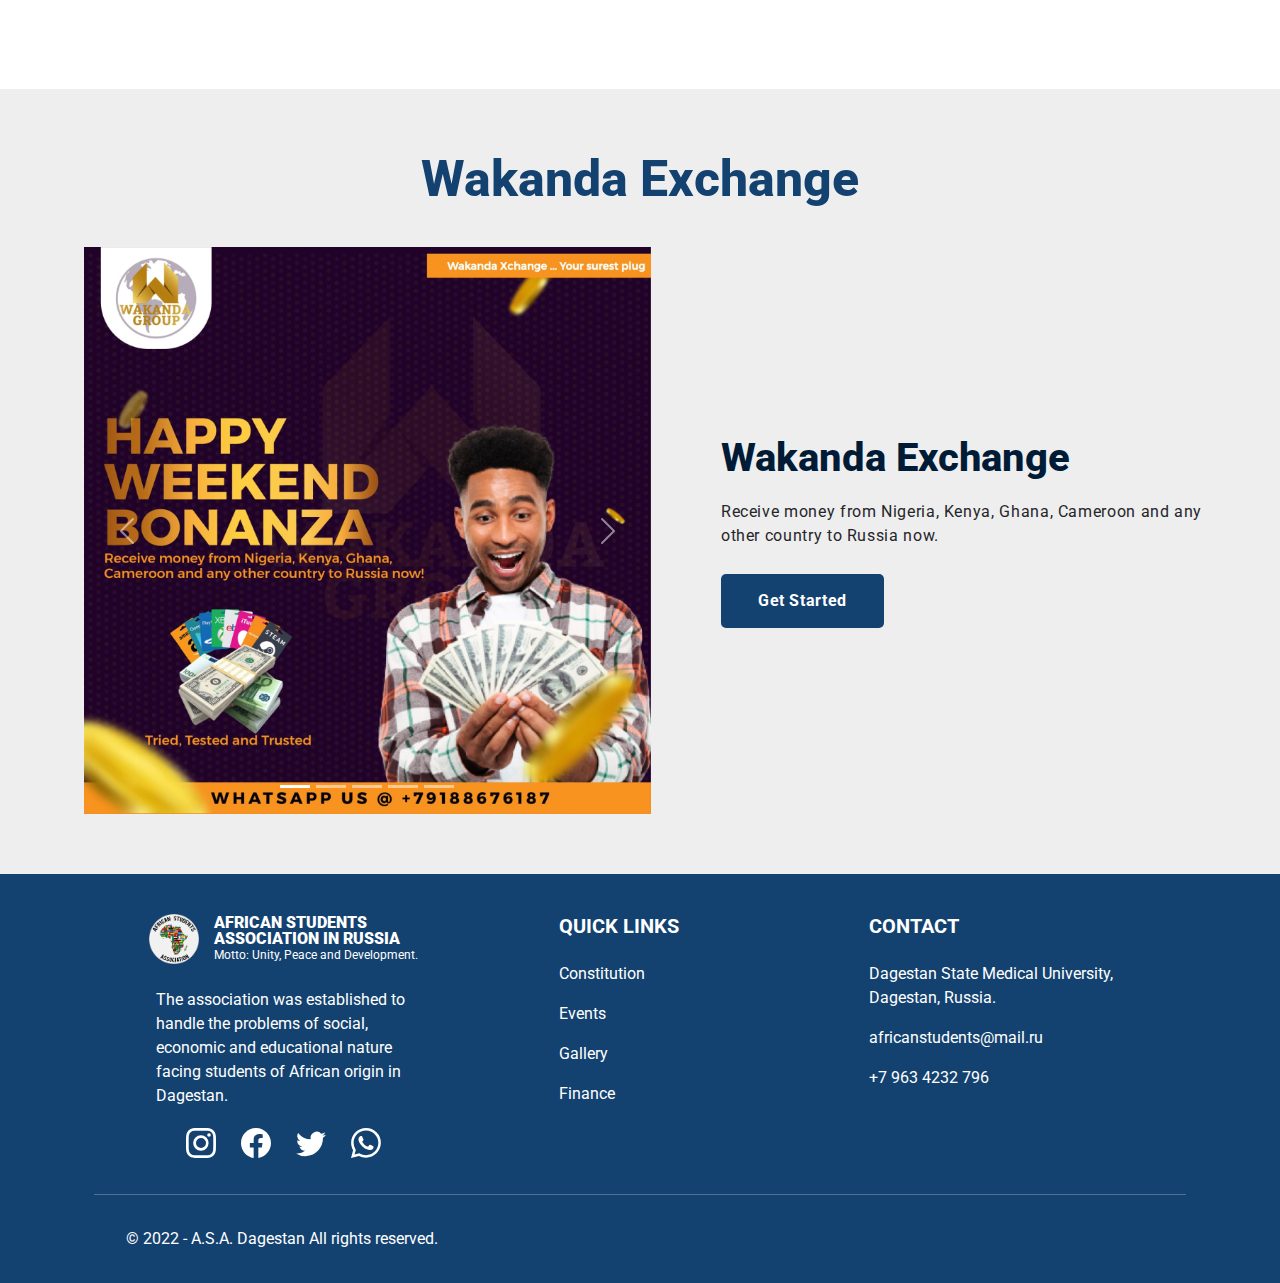
==== commit 558cd986: "made updates" ====
--- a/index.html
+++ b/index.html
@@ -24,7 +24,7 @@
 <body>
     <nav class="navbar navbar-expand-sm bg-white fixed-top">
         <div class="container-fluid">
-            <a id="mylogo" href="#d">
+            <a id="mylogo" href="index.html">
                 <img src="./images/asa-removebg.png" style="width:50px" alt="Logo">
                 <div id="mylogo-text">
                     <span id="mfont-16">AFRICAN STUDENTS</span>
@@ -52,12 +52,6 @@
                     <li class="nav-item">
                         <a class="nav-link text-dark" href="finance.html">Finance</a>
                     </li>
-                    <li class="nav-item">
-                        <a class="nav-link text-dark" href="register.html">Register</a>
-                    </li>
-                    <li class="nav-item">
-                        <a class="nav-link text-dark" href="sign-in.html">Sign in</a>
-                    </li>
                 </ul>
             </div> 
         </div>
@@ -72,7 +66,7 @@
                 We are keen to the development and problem discussion of and solution placements 
                 of pressing issues encountered by our students body.
             </p>
-            <button class="button">Learn More</button>
+            <button class="button"><a href="constitution.html">Learn More</a></button>
         </div>
         <div class="container1-right">
             <img src="./images/IMG-20221210-WA0045.jpg" alt="">
@@ -131,15 +125,53 @@
     </div>
     
     <div class="container5">
-        <h2 class="h2style">Reach Students across Russia</h2>
+        <h2 class="h2style">Wakanda Exchange</h2>
         <div class="container5sub">
             <div class="container5sub-left">
-                <img class="img-fluid" src="./images/car.png" alt="delivery bus">
+              <div id="demo" class="carousel slide" data-bs-ride="carousel">
+
+                <!-- Indicators/dots -->
+                <div class="carousel-indicators">
+                  <button type="button" data-bs-target="#demo" data-bs-slide-to="0" class="active"></button>
+                  <button type="button" data-bs-target="#demo" data-bs-slide-to="1"></button>
+                  <button type="button" data-bs-target="#demo" data-bs-slide-to="2"></button>
+                  <button type="button" data-bs-target="#demo" data-bs-slide-to="3"></button>
+                  <button type="button" data-bs-target="#demo" data-bs-slide-to="4"></button>
+                </div>
+                
+                <!-- The slideshow/carousel -->
+                <div class="carousel-inner">
+                  <div class="carousel-item active">
+                    <img class="img-fluid d-block" src="./images/ad1.jpeg" alt="delivery bus">
+                  </div>
+                  <div class="carousel-item">
+                    <img class="img-fluid d-block" src="./images/ad2.jpeg" alt="delivery bus">
+                  </div>
+                  <div class="carousel-item">
+                    <img class="img-fluid d-block" src="./images/ad3.jpeg" alt="delivery bus">
+                  </div>
+                  <div class="carousel-item">
+                    <img class="img-fluid d-block" src="./images/ad4.jpeg" alt="delivery bus">
+                  </div>
+                  <div class="carousel-item">
+                    <img class="img-fluid d-block" src="./images/ad5.jpeg" alt="delivery bus">
+                  </div>
+                </div>
+                
+                <!-- Left and right controls/icons -->
+                <button class="carousel-control-prev" type="button" data-bs-target="#demo" data-bs-slide="prev">
+                  <span class="carousel-control-prev-icon"></span>
+                </button>
+                <button class="carousel-control-next" type="button" data-bs-target="#demo" data-bs-slide="next">
+                  <span class="carousel-control-next-icon"></span>
+                </button>
+              </div>
+              
             </div>
             <div class="container5sub-right">
-                <h3 class="h3style">Advertise Here</h3>
-                <p class="p1style">Advertise your brand or product by getting in contact with us</p>
-                <button class="button">Contact us</button>
+                <h3 class="h3style">Wakanda Exchange</h3>
+                <p class="p1style">Receive money from Nigeria, Kenya, Ghana, Cameroon and any other country to Russia now.</p>
+                <button class="button"><a href="https://www.instagram.com/wakandafxrussia/">Get Started</a></button>
             </div>
         </div>
     </div>
@@ -169,9 +201,11 @@
                   <!-- Grid column -->
                 <div class="social-icons">
                   <!-- Instagram -->
-                  <svg xmlns="http://www.w3.org/2000/svg" width="30" height="30" fill="currentColor" class="bi bi-instagram" viewBox="0 0 16 16">
-                    <path d="M8 0C5.829 0 5.556.01 4.703.048 3.85.088 3.269.222 2.76.42a3.917 3.917 0 0 0-1.417.923A3.927 3.927 0 0 0 .42 2.76C.222 3.268.087 3.85.048 4.7.01 5.555 0 5.827 0 8.001c0 2.172.01 2.444.048 3.297.04.852.174 1.433.372 1.942.205.526.478.972.923 1.417.444.445.89.719 1.416.923.51.198 1.09.333 1.942.372C5.555 15.99 5.827 16 8 16s2.444-.01 3.298-.048c.851-.04 1.434-.174 1.943-.372a3.916 3.916 0 0 0 1.416-.923c.445-.445.718-.891.923-1.417.197-.509.332-1.09.372-1.942C15.99 10.445 16 10.173 16 8s-.01-2.445-.048-3.299c-.04-.851-.175-1.433-.372-1.941a3.926 3.926 0 0 0-.923-1.417A3.911 3.911 0 0 0 13.24.42c-.51-.198-1.092-.333-1.943-.372C10.443.01 10.172 0 7.998 0h.003zm-.717 1.442h.718c2.136 0 2.389.007 3.232.046.78.035 1.204.166 1.486.275.373.145.64.319.92.599.28.28.453.546.598.92.11.281.24.705.275 1.485.039.843.047 1.096.047 3.231s-.008 2.389-.047 3.232c-.035.78-.166 1.203-.275 1.485a2.47 2.47 0 0 1-.599.919c-.28.28-.546.453-.92.598-.28.11-.704.24-1.485.276-.843.038-1.096.047-3.232.047s-2.39-.009-3.233-.047c-.78-.036-1.203-.166-1.485-.276a2.478 2.478 0 0 1-.92-.598 2.48 2.48 0 0 1-.6-.92c-.109-.281-.24-.705-.275-1.485-.038-.843-.046-1.096-.046-3.233 0-2.136.008-2.388.046-3.231.036-.78.166-1.204.276-1.486.145-.373.319-.64.599-.92.28-.28.546-.453.92-.598.282-.11.705-.24 1.485-.276.738-.034 1.024-.044 2.515-.045v.002zm4.988 1.328a.96.96 0 1 0 0 1.92.96.96 0 0 0 0-1.92zm-4.27 1.122a4.109 4.109 0 1 0 0 8.217 4.109 4.109 0 0 0 0-8.217zm0 1.441a2.667 2.667 0 1 1 0 5.334 2.667 2.667 0 0 1 0-5.334z"/>
-                  </svg>
+                  <a href="https://instagram.com/asair_official?igshid=NDk5N2NlZjQ=">
+                    <svg xmlns="http://www.w3.org/2000/svg" width="30" height="30" fill="currentColor" class="bi bi-instagram" viewBox="0 0 16 16">
+                      <path d="M8 0C5.829 0 5.556.01 4.703.048 3.85.088 3.269.222 2.76.42a3.917 3.917 0 0 0-1.417.923A3.927 3.927 0 0 0 .42 2.76C.222 3.268.087 3.85.048 4.7.01 5.555 0 5.827 0 8.001c0 2.172.01 2.444.048 3.297.04.852.174 1.433.372 1.942.205.526.478.972.923 1.417.444.445.89.719 1.416.923.51.198 1.09.333 1.942.372C5.555 15.99 5.827 16 8 16s2.444-.01 3.298-.048c.851-.04 1.434-.174 1.943-.372a3.916 3.916 0 0 0 1.416-.923c.445-.445.718-.891.923-1.417.197-.509.332-1.09.372-1.942C15.99 10.445 16 10.173 16 8s-.01-2.445-.048-3.299c-.04-.851-.175-1.433-.372-1.941a3.926 3.926 0 0 0-.923-1.417A3.911 3.911 0 0 0 13.24.42c-.51-.198-1.092-.333-1.943-.372C10.443.01 10.172 0 7.998 0h.003zm-.717 1.442h.718c2.136 0 2.389.007 3.232.046.78.035 1.204.166 1.486.275.373.145.64.319.92.599.28.28.453.546.598.92.11.281.24.705.275 1.485.039.843.047 1.096.047 3.231s-.008 2.389-.047 3.232c-.035.78-.166 1.203-.275 1.485a2.47 2.47 0 0 1-.599.919c-.28.28-.546.453-.92.598-.28.11-.704.24-1.485.276-.843.038-1.096.047-3.232.047s-2.39-.009-3.233-.047c-.78-.036-1.203-.166-1.485-.276a2.478 2.478 0 0 1-.92-.598 2.48 2.48 0 0 1-.6-.92c-.109-.281-.24-.705-.275-1.485-.038-.843-.046-1.096-.046-3.233 0-2.136.008-2.388.046-3.231.036-.78.166-1.204.276-1.486.145-.373.319-.64.599-.92.28-.28.546-.453.92-.598.282-.11.705-.24 1.485-.276.738-.034 1.024-.044 2.515-.045v.002zm4.988 1.328a.96.96 0 1 0 0 1.92.96.96 0 0 0 0-1.92zm-4.27 1.122a4.109 4.109 0 1 0 0 8.217 4.109 4.109 0 0 0 0-8.217zm0 1.441a2.667 2.667 0 1 1 0 5.334 2.667 2.667 0 0 1 0-5.334z"/>
+                    </svg>
+                  </a>
       
                   <!-- Facebook -->
                   <svg xmlns="http://www.w3.org/2000/svg" width="30" height="30" fill="currentColor" class="bi bi-facebook" viewBox="0 0 16 16">
@@ -220,10 +254,10 @@
                   Dagestan State Medical University, Dagestan, Russia.
                 </p>
                 <p>
-                  asadag@gmail.com
+                  africanstudents@mail.ru
                  </p>
                 <p>
-                  + 798 8272 9954
+                  +7 963 4232 796
                 </p>
               </div>
               <!-- Grid column -->
--- a/mobile-nav.css
+++ b/mobile-nav.css
@@ -9,10 +9,6 @@
 
 * {
     box-sizing: border-box;
-}
-
-nav {
-    border-bottom: 1px solid #144270;
 }
 
 nav > li {
--- a/nav.css
+++ b/nav.css
@@ -9,10 +9,6 @@
 
 * {
     box-sizing: border-box;
-}
-
-nav {
-    border-bottom: 1px solid #144270;
 }
 
 nav > li {
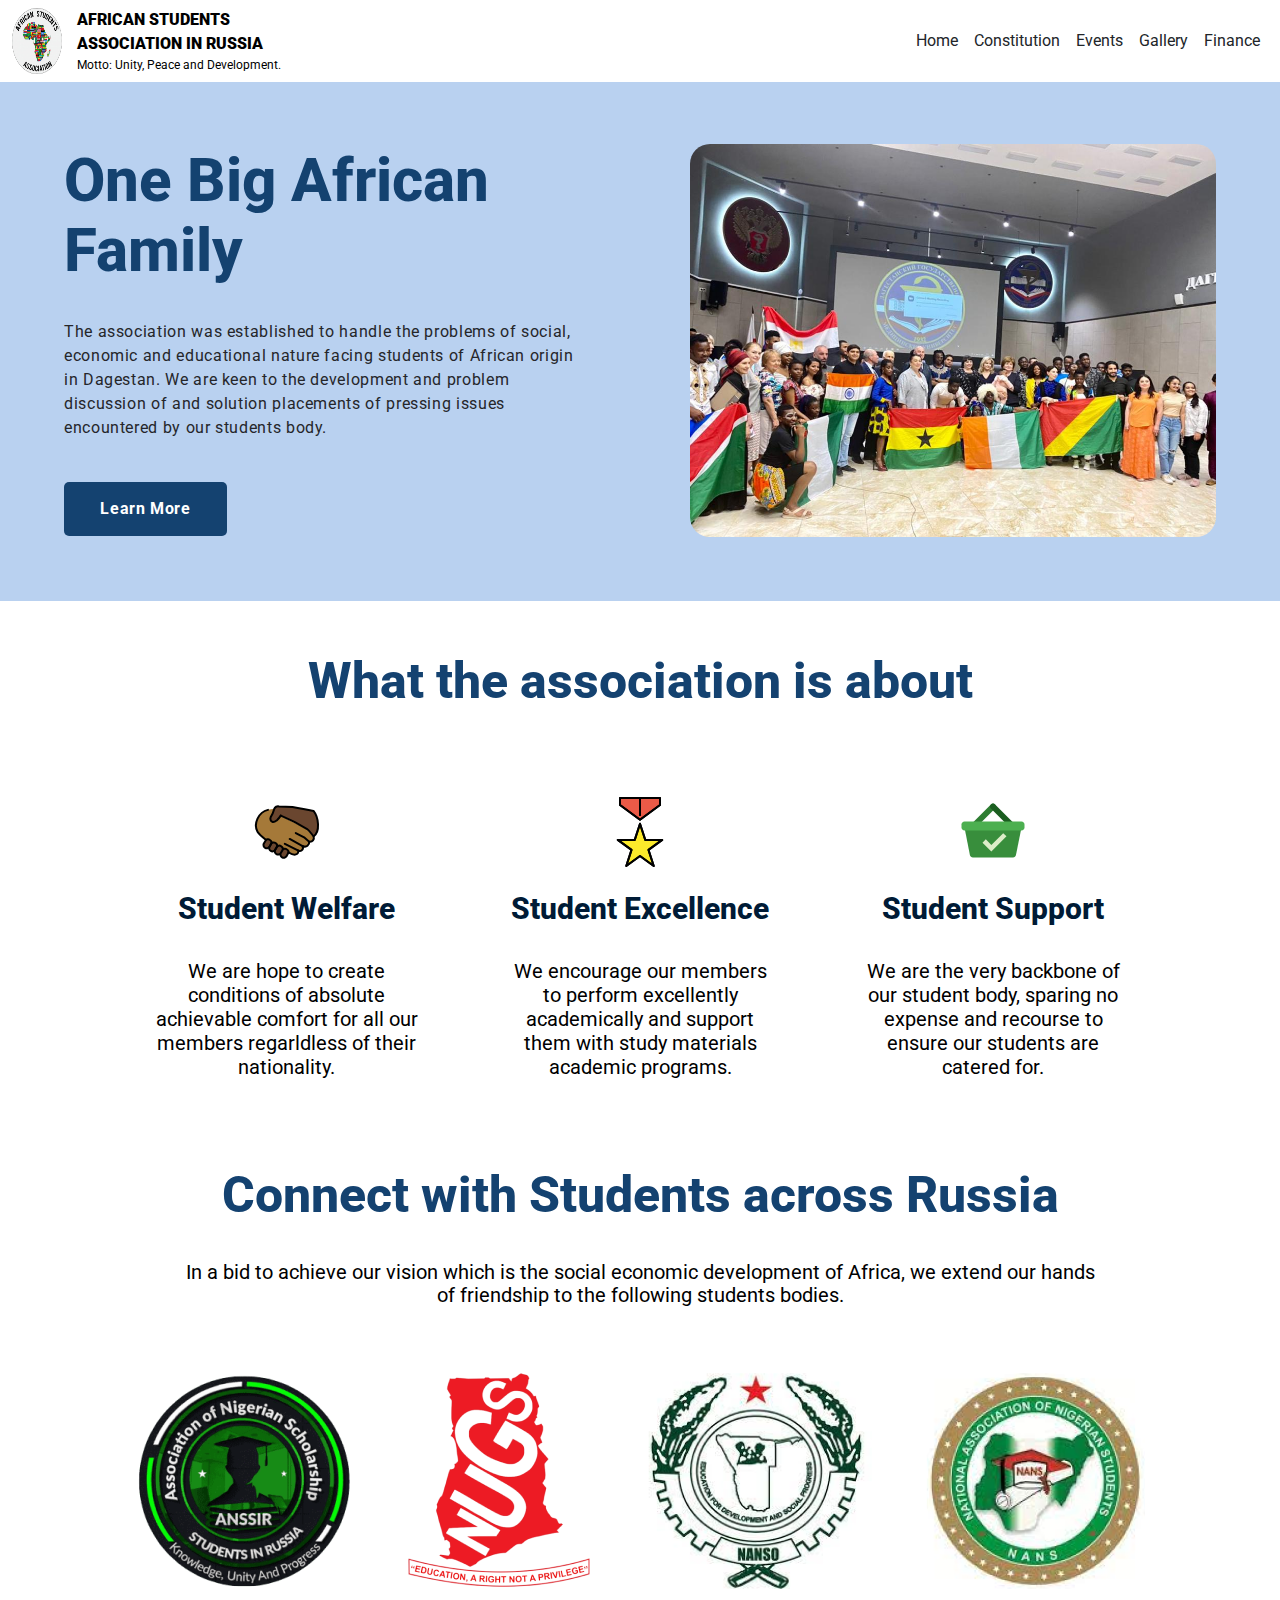
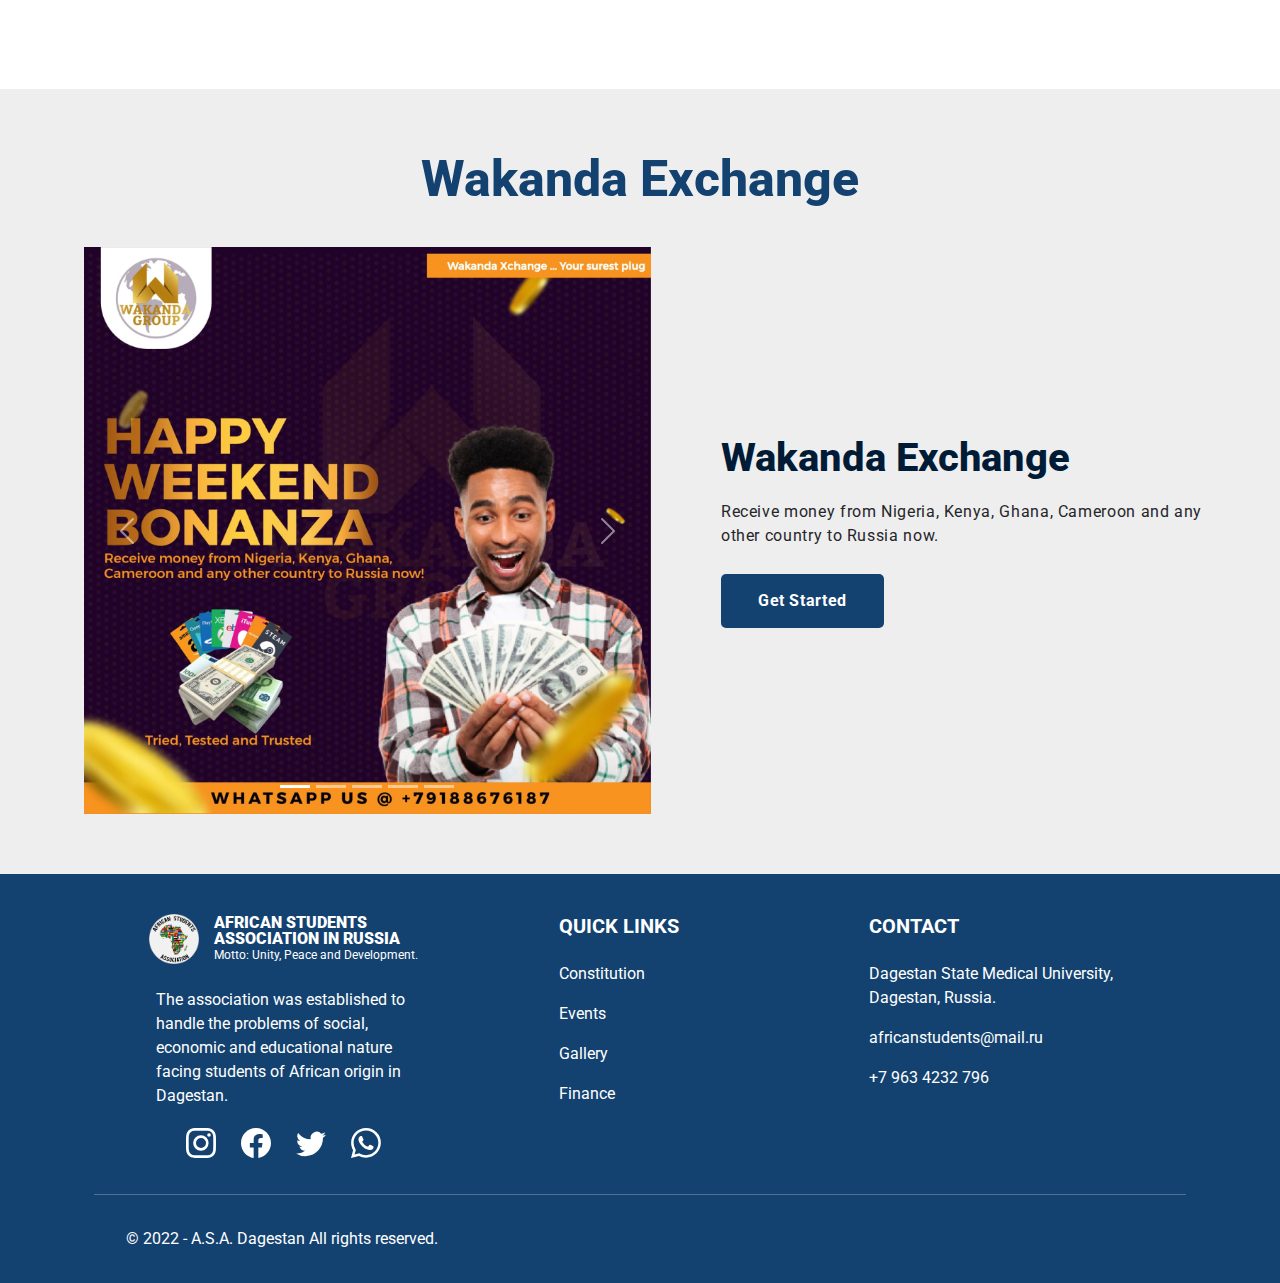
==== commit 3fcd372a: "updated website" ====
--- a/index.html
+++ b/index.html
@@ -11,10 +11,10 @@
     <script src="https://cdn.jsdelivr.net/npm/bootstrap@5.2.3/dist/js/bootstrap.bundle.min.js"></script>
     <!-- Main stylesheet -->
     <link rel="stylesheet" href="style.css">
+    <!-- Tablet Stylesheet -->
+    <link rel="stylesheet" media="(max-width:800px) and (min-width:461px)" href="tablet.css">
     <!-- Mobile stylesheet -->
     <link rel="stylesheet"  media="(max-width:460px)" href="mobile.css">
-    <!-- Navigation on mobile -->
-    <link rel="stylesheet"  media="(max-width:460px)" href="mobile-nav.css">
     <!-- Navigation Stylesheet -->
     <link rel="stylesheet" href="nav.css">
     <!-- Footer Stylesheet -->
@@ -25,7 +25,7 @@
     <nav class="navbar navbar-expand-sm bg-white fixed-top">
         <div class="container-fluid">
             <a id="mylogo" href="index.html">
-                <img src="./images/asa-removebg.png" style="width:50px" alt="Logo">
+                <img src="./images/asa-removebg.png" alt="Logo">
                 <div id="mylogo-text">
                     <span id="mfont-16">AFRICAN STUDENTS</span>
                     <span id="mfont-16">ASSOCIATION IN RUSSIA</span>
--- a/style.css
+++ b/style.css
@@ -278,7 +278,7 @@
 
 .event-card-image {
     width: 100%;
-    height: 200px;
+    height: 300px;
     border-radius: 20px 20px 0px 0px;
 }
 
@@ -909,8 +909,6 @@
 
     display: flex;
     align-items: center;
-    text-align: center;
-
     /* Primary */
 
     color: #144270;
--- a/tablet.css
+++ b/tablet.css
@@ -0,0 +1,262 @@
+body {
+    outline: 0;
+    padding: 0;
+    margin: 0;
+    font-family: "Roboto", "Sans Serif";
+}
+
+* {
+    box-sizing: border-box;
+    outline: 0;
+    padding: 0;
+    margin: 0;
+}
+
+.container1 {
+    background-color: #B9D1F0;
+    width: 100%;
+    height: auto;
+    display: flex;
+    flex-direction: row;
+    align-items: center;
+    padding: 45px 32px;
+    gap: 30px;
+}
+
+.container1-left {
+    display: flex;
+    flex-direction: column;
+    justify-content: center;
+    align-items: flex-start;
+    gap: 5px;
+
+    width: 50%;
+    height: auto;
+}
+
+
+.container1-right {
+    display: flex;
+    flex-direction: column;
+    justify-content: center;
+    align-items: flex-start;
+    gap: 5px;
+
+    width: 50%;
+    height: auto;
+}
+
+.container2 {
+    width: 100%;
+    display: flex;
+    flex-direction: column;
+    align-items: center;
+    padding: 0px 32px;
+    gap: 30px;
+    margin-top: 50px;
+    margin-bottom: 70px;
+}
+
+.container2sub {
+    display: flex;
+    flex-direction: row;
+    align-items: center;
+    padding: 0px;
+    gap: 15px;
+    height: auto;
+    width: 90%;
+}
+
+.aboutcon {
+    display: flex;
+    flex-direction: column;
+    align-items: center;
+    padding: 0px;
+    gap: 16px;
+
+    width: 100%;
+    height: auto;
+}
+
+.aboutcon > img {
+    width: 30%;
+}
+
+.aboutconsub {
+    display: flex;
+    flex-direction: column;
+    align-items: center;
+    padding: 0px;
+    gap: 12px;
+    width: 100%;
+    height: auto;
+}
+
+.aboutconsubp1 {
+    font-weight: 700;
+    font-size: 24px;
+    line-height: 28px;
+    display: flex;
+    align-items: center;
+    text-align: center;
+    color: #001B36;
+}
+
+.aboutconsubp2 {
+    font-weight: 400;
+    font-size: 16px;
+    line-height: 19px;
+    text-align: center;
+    color: #000000;
+}
+
+.container3 {
+    display: flex;
+    flex-direction: column;
+    align-items: center;
+    padding: 0px 32px;
+    width: 100%;
+    height: auto;
+    gap: 20px;
+    margin-bottom: 50px;
+}
+
+.container4 {
+    display: flex;
+    flex-direction: row;
+    align-items: center;
+    justify-content: center;
+    padding: 0px 32px;
+    gap: 32px;
+    width: 100%;
+    height: auto;
+    margin-bottom: 100px;
+}
+
+.container5 {
+    display: flex;
+    flex-direction: column;
+    align-items: center;
+    padding: 30px 32px;
+    gap: 30px;
+    width: 100%;
+    height: auto;
+    background: #EEEEEE;
+}
+
+.container5sub {
+    display: flex;
+    flex-direction: row;
+    align-items: center;
+    padding: 0px;
+    gap: 25px;
+    width: 100%;
+    height: auto;
+}
+
+.container5sub-left {
+    display: flex;
+    flex-direction: column;
+    justify-content: center;
+    align-items: flex-start;
+    padding: 0px 10px;
+    width: 55%;
+    height: auto;
+}
+
+.container5sub-right {
+    display: flex;
+    flex-direction: column;
+    justify-content: center;
+    align-items: flex-start;
+    gap: 10px;
+    width: 45%;
+    height: auto;
+}
+
+.h1style {
+    width: 100%;
+    height: auto;
+
+    font-family: 'Roboto';
+    font-style: normal;
+    font-weight: 800;
+    font-size: 36px;
+    line-height: 42px;
+    /* or 117% */
+
+    display: flex;
+    align-items: center;
+
+    /* Primary */
+
+    color: #144270;
+}
+
+.h2style {
+    font-weight: 800;
+    font-size: 32px;
+    display: flex;
+    align-items: center;
+    text-align: center;
+    color: #144270;
+}
+
+.h3style {
+    font-family: 'Roboto';
+    font-style: normal;
+    font-weight: 800;
+    font-size: 32px;
+    color: #001B36;
+}
+
+.p1style {
+    font-style: normal;
+    font-weight: 400;
+    font-size: 16px;
+    line-height: 19px;
+    /* or 120% */
+    align-items: center;
+    letter-spacing: 0.04em;
+
+    color: #25262A;
+}
+
+.p2style {
+    width: 90%;
+    height: auto;
+
+    font-family: 'Roboto';
+    font-style: normal;
+    font-weight: 400;
+    font-size: 16px;
+    line-height: 19px;
+    text-align: center;
+
+    color: #000000;
+}
+
+.button {
+    display: flex;
+    flex-direction: row;
+    justify-content: center;
+    align-items: center;
+    padding: 0px;
+    gap: 6px;
+    
+    width: 90px;
+    height: 35px;
+    
+    /* Primary */
+    
+    background: #144270;
+    border-radius: 5px;
+    font-weight: 700;
+    font-size: 11px;
+    line-height: 12px;
+ 
+    display: flex;
+    align-items: center;
+    
+    color: #FFFFFF;
+}--- a/nav.css
+++ b/nav.css
@@ -28,11 +28,10 @@
 #mylogo {
     display: flex;
     align-items: row;
-    line-height: 16px;
 }
 
 #mylogo > img {
-    width: 100%;
+    width: 50px;
 }
 
 #mylogo-text {
@@ -45,3 +44,45 @@
     text-decoration: none;
     color: inherit;
 }
+
+@media screen and (max-width:460px) {
+    #mfont-16{
+        font-size: 14px;
+        font-weight: 900;
+    }
+    
+    #mfont-12{
+        font-size: 10px;
+    }
+    
+    #mylogo > img {
+        width: 50px;
+    }
+    
+    #mylogo-text {
+        display: flex;
+        flex-direction: column;
+        margin-left: 10px;
+    }
+}
+
+@media (max-width:800px) and (min-width:461px) {
+    #mfont-16{
+        font-size: 12px;
+        font-weight: 900;
+    }
+    
+    #mfont-12{
+        font-size: 10px;
+    }
+    
+    #mylogo > img {
+        width: 50px;
+    }
+    
+    #mylogo-text {
+        display: flex;
+        flex-direction: column;
+        margin-left: 10px;
+    }
+}
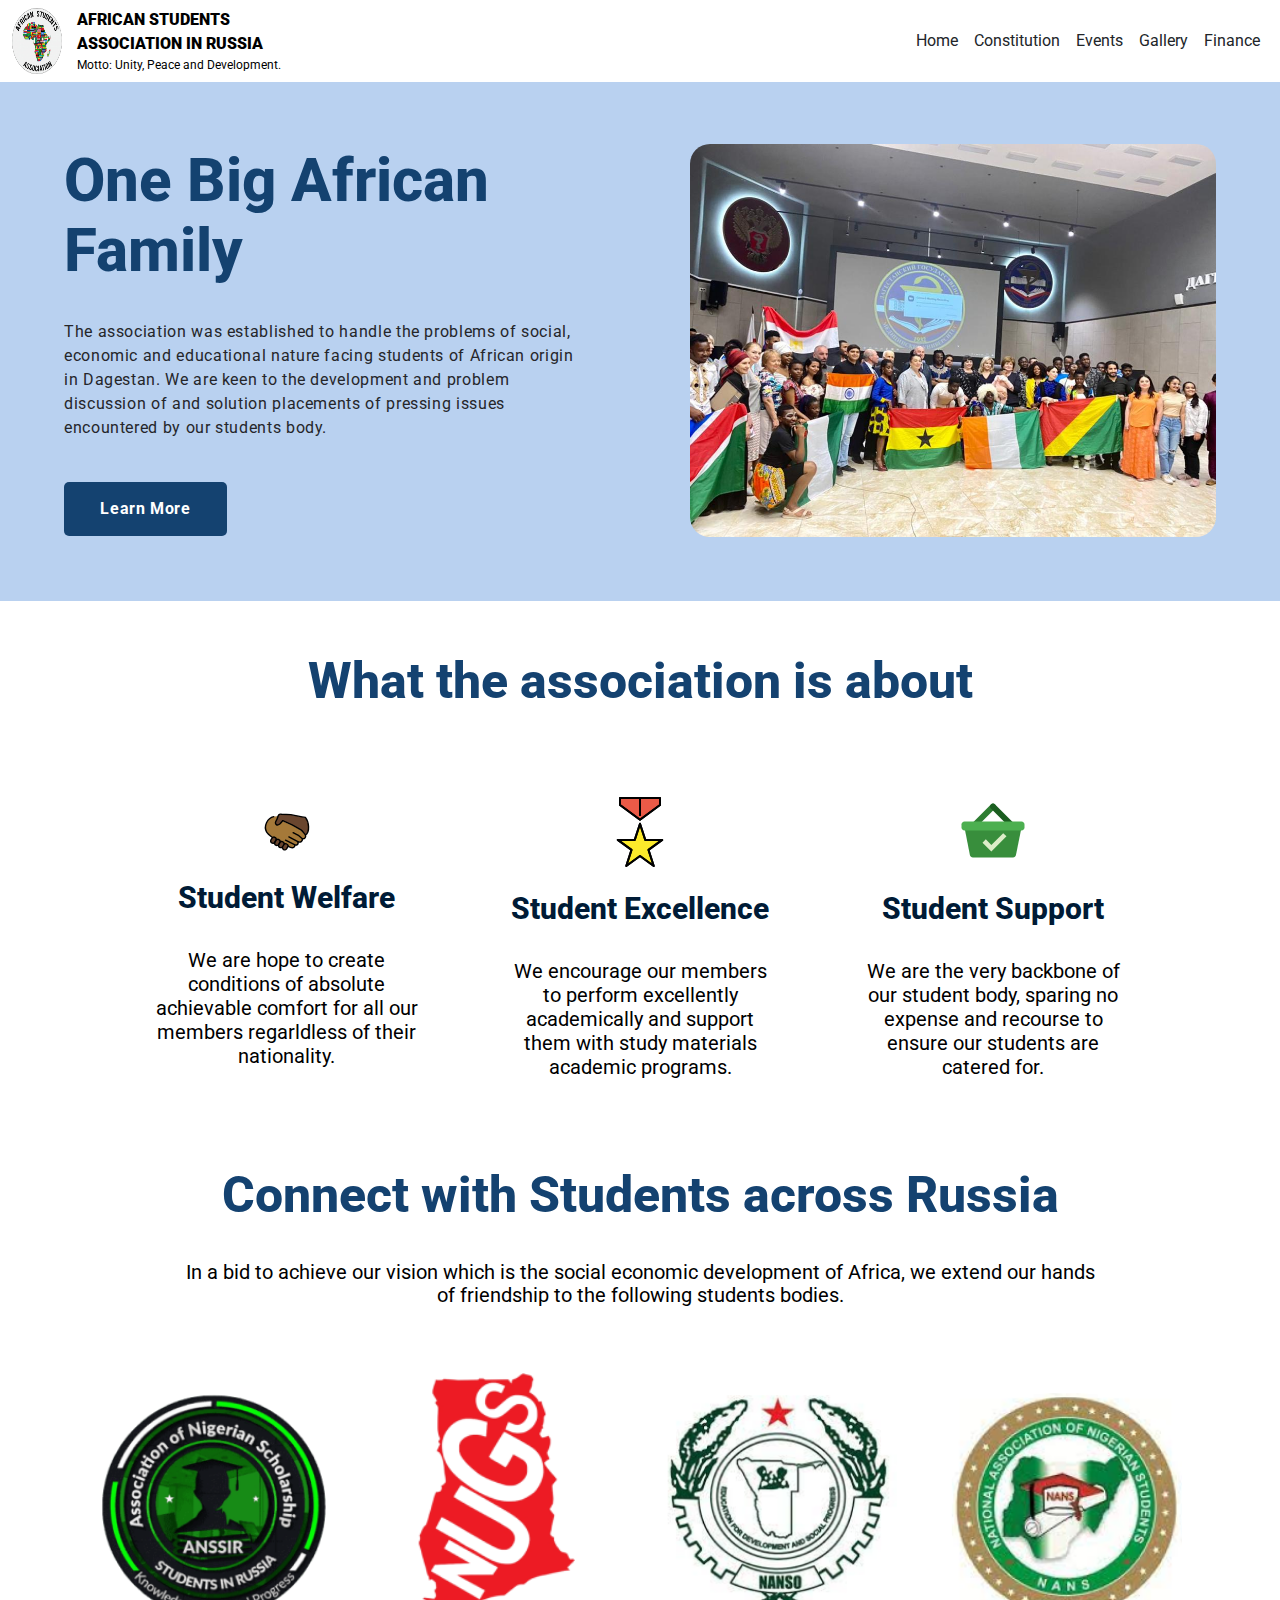
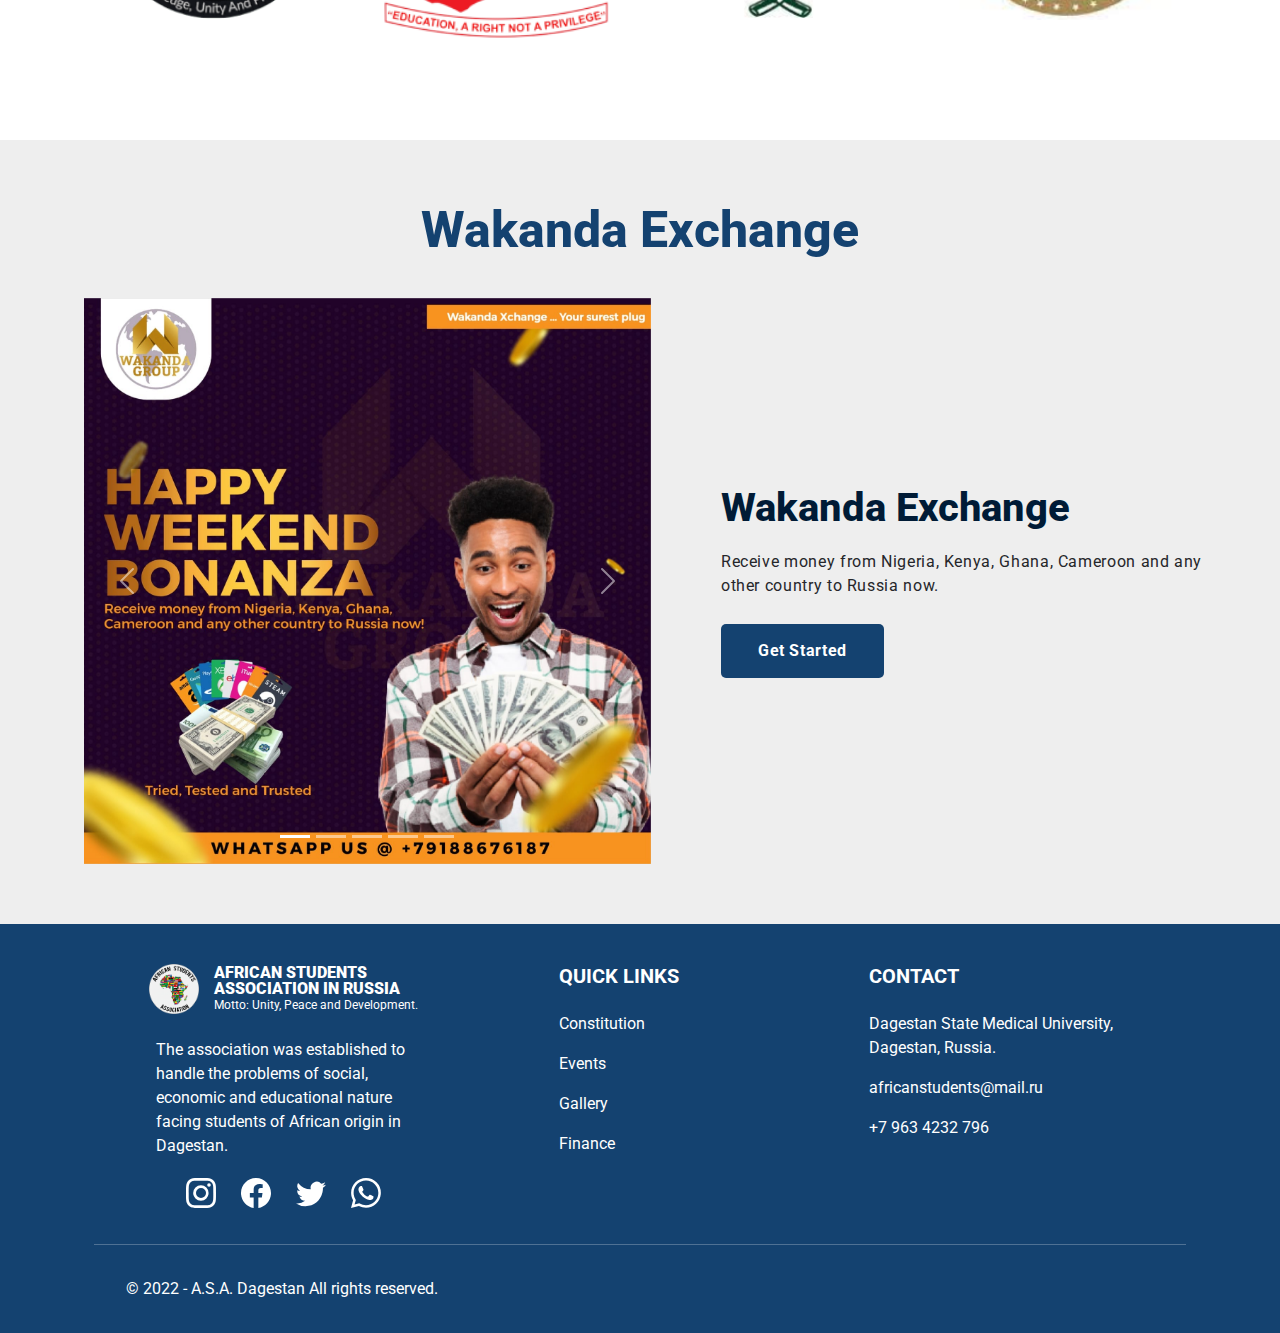
==== commit 770afc6e: "fixed image responsiveness" ====
--- a/index.html
+++ b/index.html
@@ -77,7 +77,7 @@
         <h2 class="h2style">What the association is about</h2>
         <div class="container2sub">
             <div class="aboutcon">
-                <img src="./images/handshake.svg" alt="handshake">
+                <img src="./images/handshake.svg" width="50px" alt="handshake">
                 <div class="aboutconsub">
                     <p class="aboutconsubp1">Student Welfare</p>
                     <p class="aboutconsubp2">
--- a/style.css
+++ b/style.css
@@ -127,16 +127,17 @@
     flex-direction: row;
     align-items: center;
     justify-content: center;
-    padding: 0px 150px;
+    padding: 0px 64px;
     gap: 54px;
-    width: 100%;
+    width: auto;
     height: auto;
     margin-bottom: 100px;
 }
 
 .container4 > img {
-    width: 100%;
-}
+    width: 20%;
+}
+
 
 .container5 {
     display: flex;
--- a/tablet.css
+++ b/tablet.css
@@ -44,6 +44,11 @@
 
     width: 50%;
     height: auto;
+}
+
+.container1-right > img {
+    width: 100%;
+    border-radius: 20px;
 }
 
 .container2 {
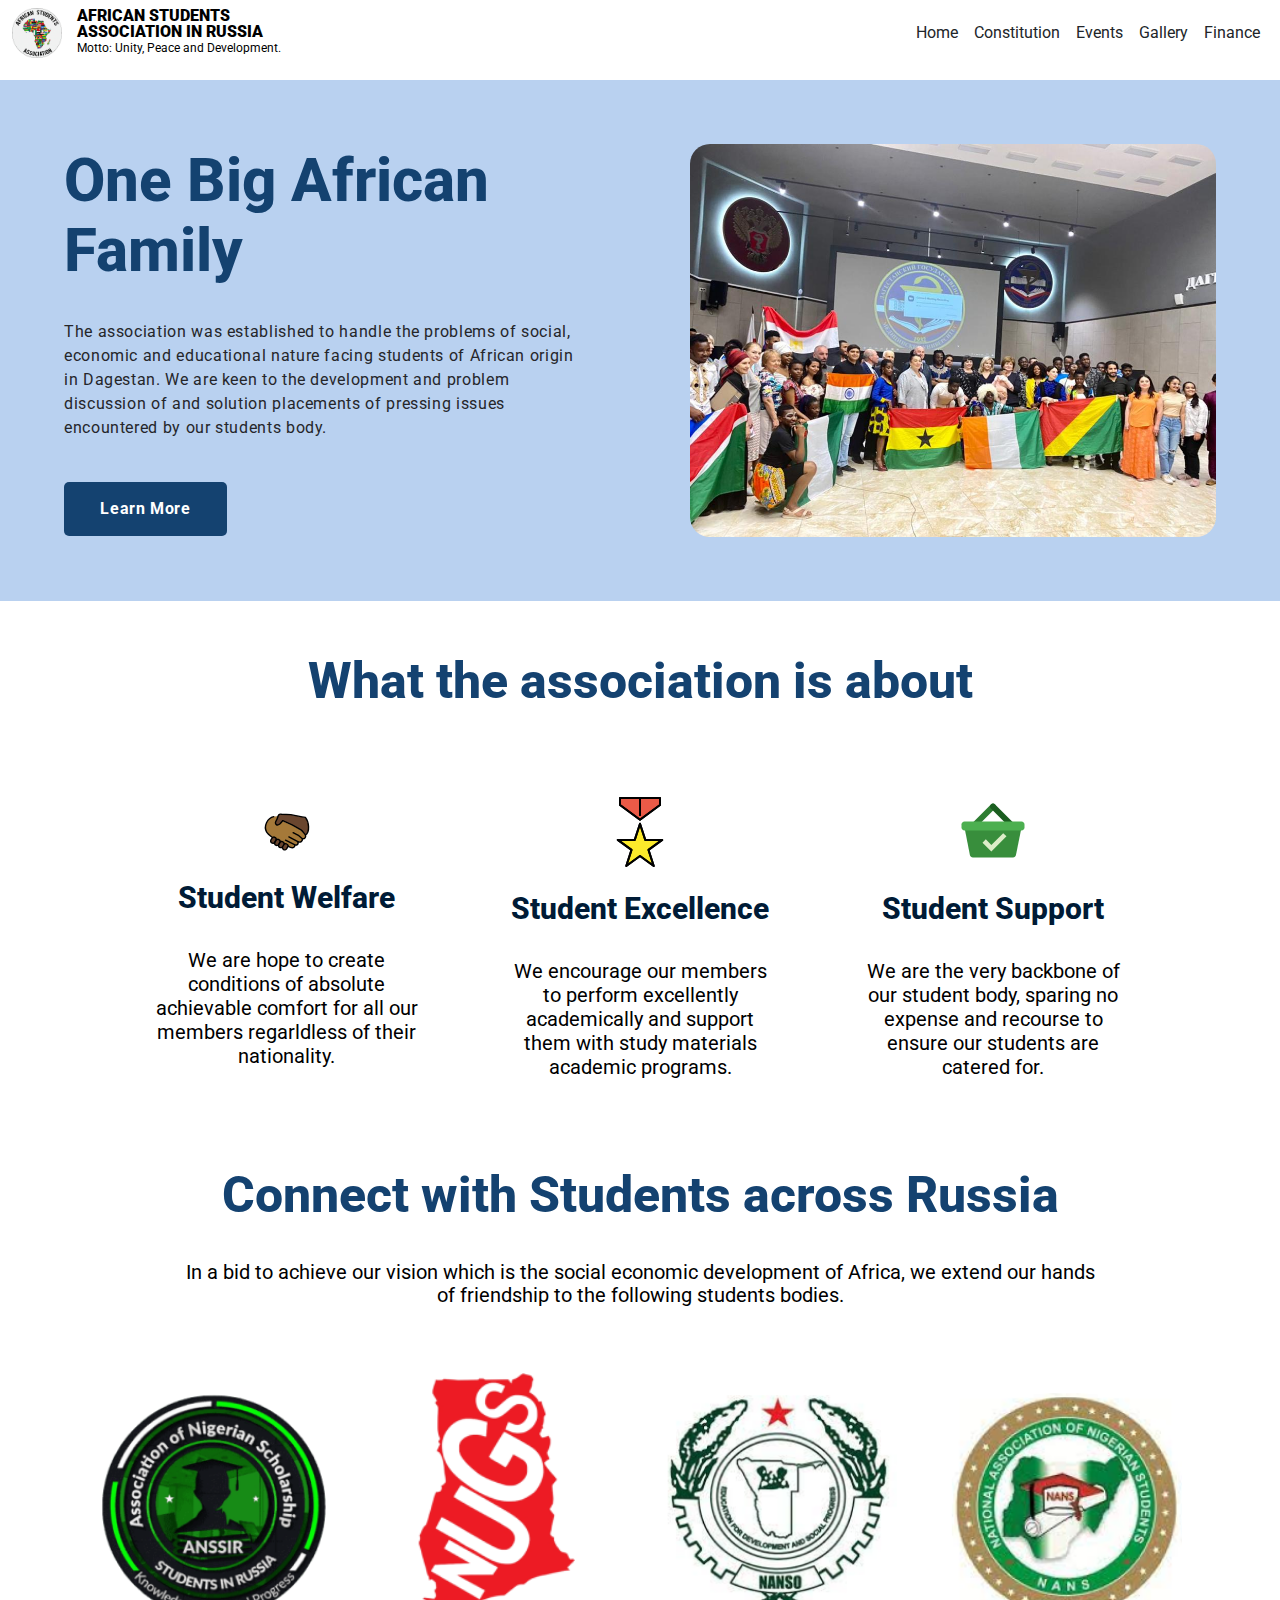
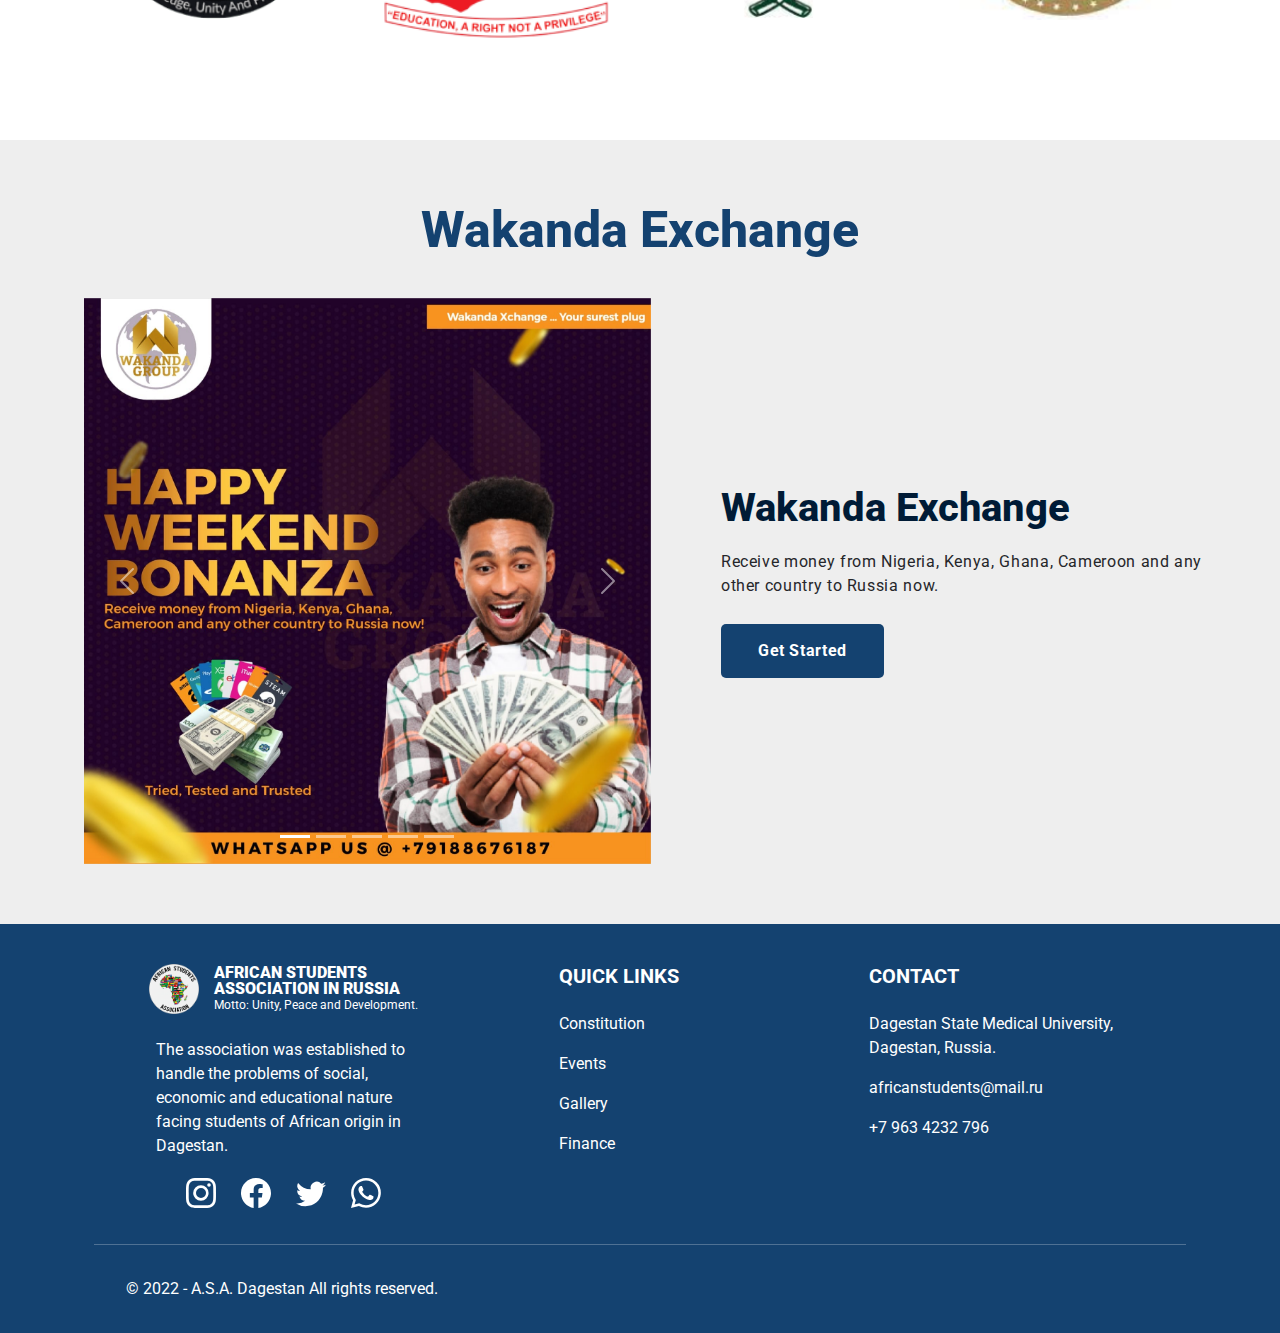
==== commit 30e4f3c9: "fixed navigation" ====
--- a/index.html
+++ b/index.html
@@ -22,16 +22,16 @@
     <title>Home</title>
 </head>
 <body>
-    <nav class="navbar navbar-expand-sm bg-white fixed-top">
+    <nav class="navbar navbar-expand-md bg-white fixed-top">
         <div class="container-fluid">
-            <a id="mylogo" href="index.html">
-                <img src="./images/asa-removebg.png" alt="Logo">
+            <div id="mylogo" href="index.html">
+                <img src="./images/asa-removebg.png" width="50px" alt="Logo">
                 <div id="mylogo-text">
-                    <span id="mfont-16">AFRICAN STUDENTS</span>
-                    <span id="mfont-16">ASSOCIATION IN RUSSIA</span>
-                    <span id="mfont-12">Motto: Unity, Peace and Development.</span>
+                    <div id="mfont-16">AFRICAN STUDENTS</div>
+                    <div id="mfont-16">ASSOCIATION IN RUSSIA</div>
+                    <div id="mfont-12">Motto: Unity, Peace and Development.</div>
                 </div> 
-            </a>
+            </div>
             <button class="navbar-toggler" type="button" data-bs-toggle="collapse" data-bs-target="#collapsibleNavbar">
                 <span class="navbar-toggler-icon"></span>
             </button>
--- a/style.css
+++ b/style.css
@@ -137,7 +137,6 @@
 .container4 > img {
     width: 20%;
 }
-
 
 .container5 {
     display: flex;
--- a/nav.css
+++ b/nav.css
@@ -28,16 +28,19 @@
 #mylogo {
     display: flex;
     align-items: row;
+    line-height: 16px;
 }
 
 #mylogo > img {
     width: 50px;
+    height: auto;
 }
 
 #mylogo-text {
     display: flex;
     flex-direction: column;
     margin-left: 15px;
+    gap: 0px;
 }
 
 a {
@@ -65,24 +68,3 @@
         margin-left: 10px;
     }
 }
-
-@media (max-width:800px) and (min-width:461px) {
-    #mfont-16{
-        font-size: 12px;
-        font-weight: 900;
-    }
-    
-    #mfont-12{
-        font-size: 10px;
-    }
-    
-    #mylogo > img {
-        width: 50px;
-    }
-    
-    #mylogo-text {
-        display: flex;
-        flex-direction: column;
-        margin-left: 10px;
-    }
-}
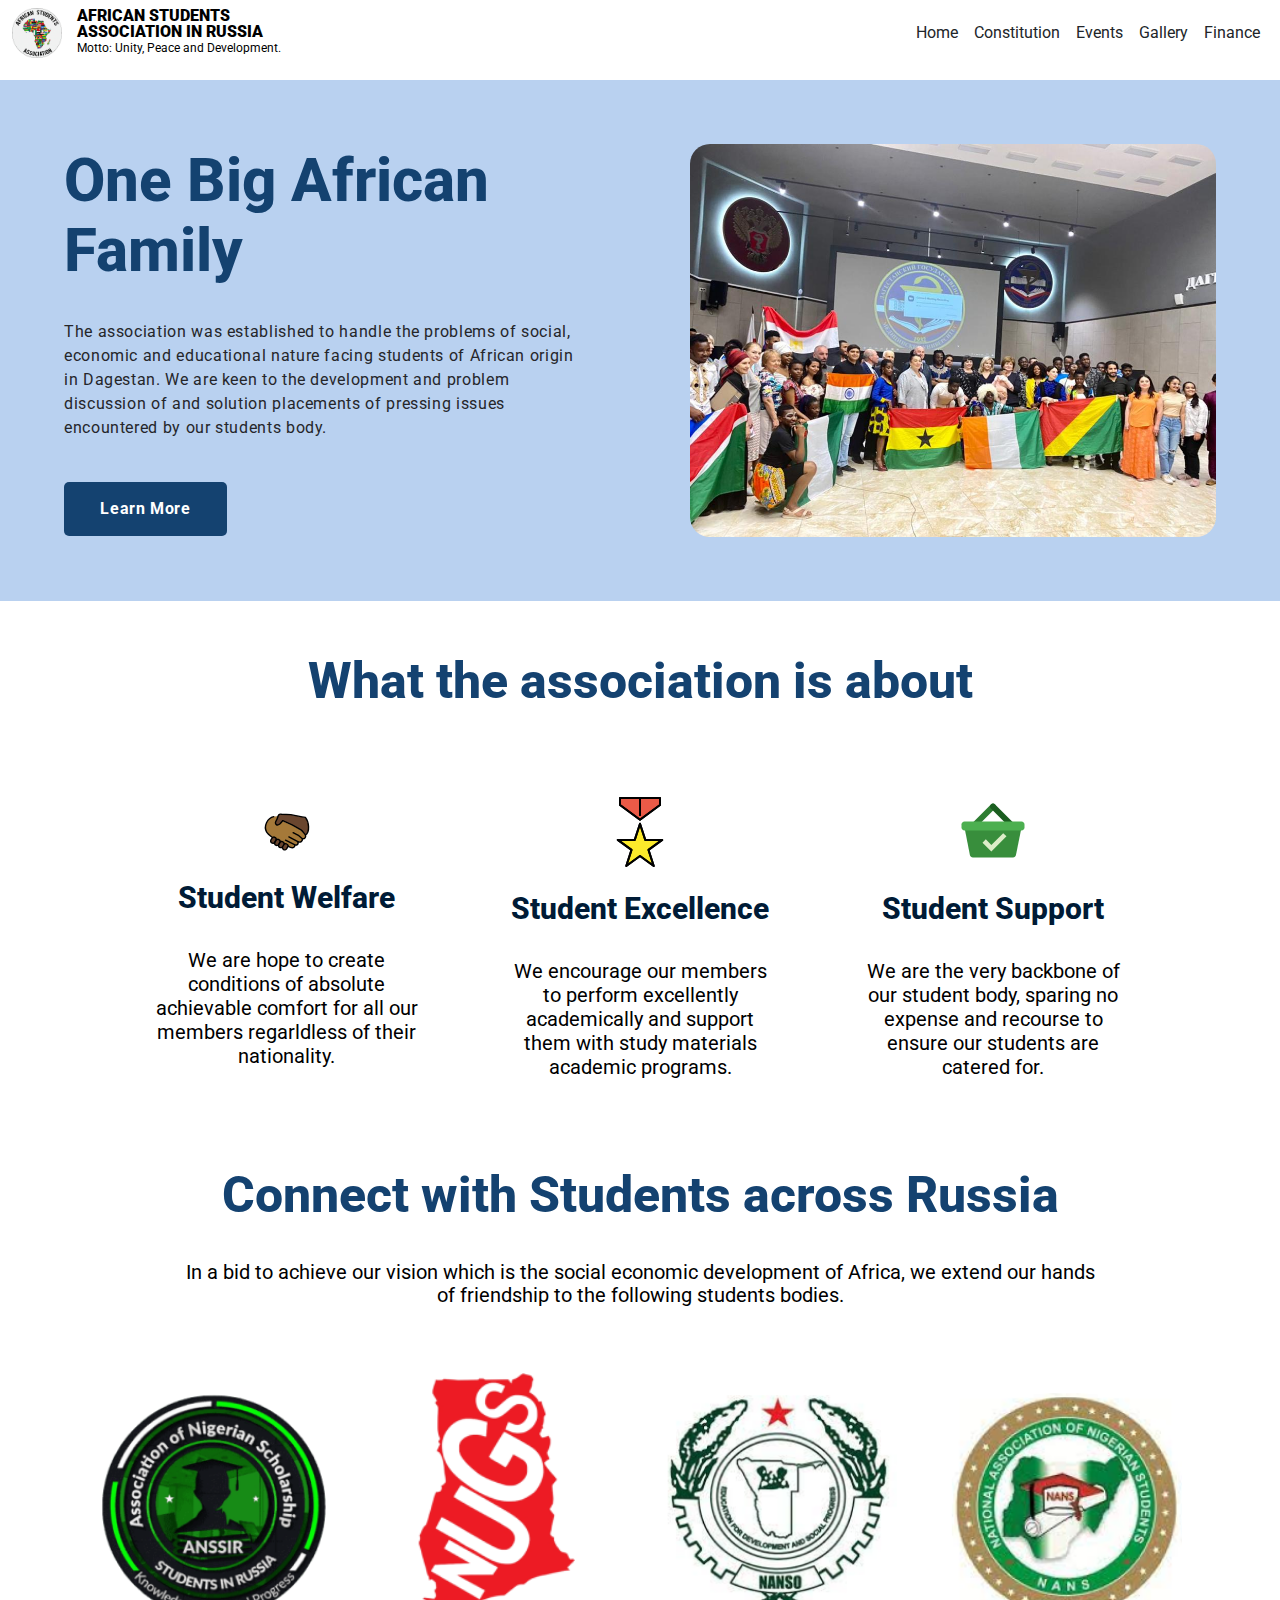
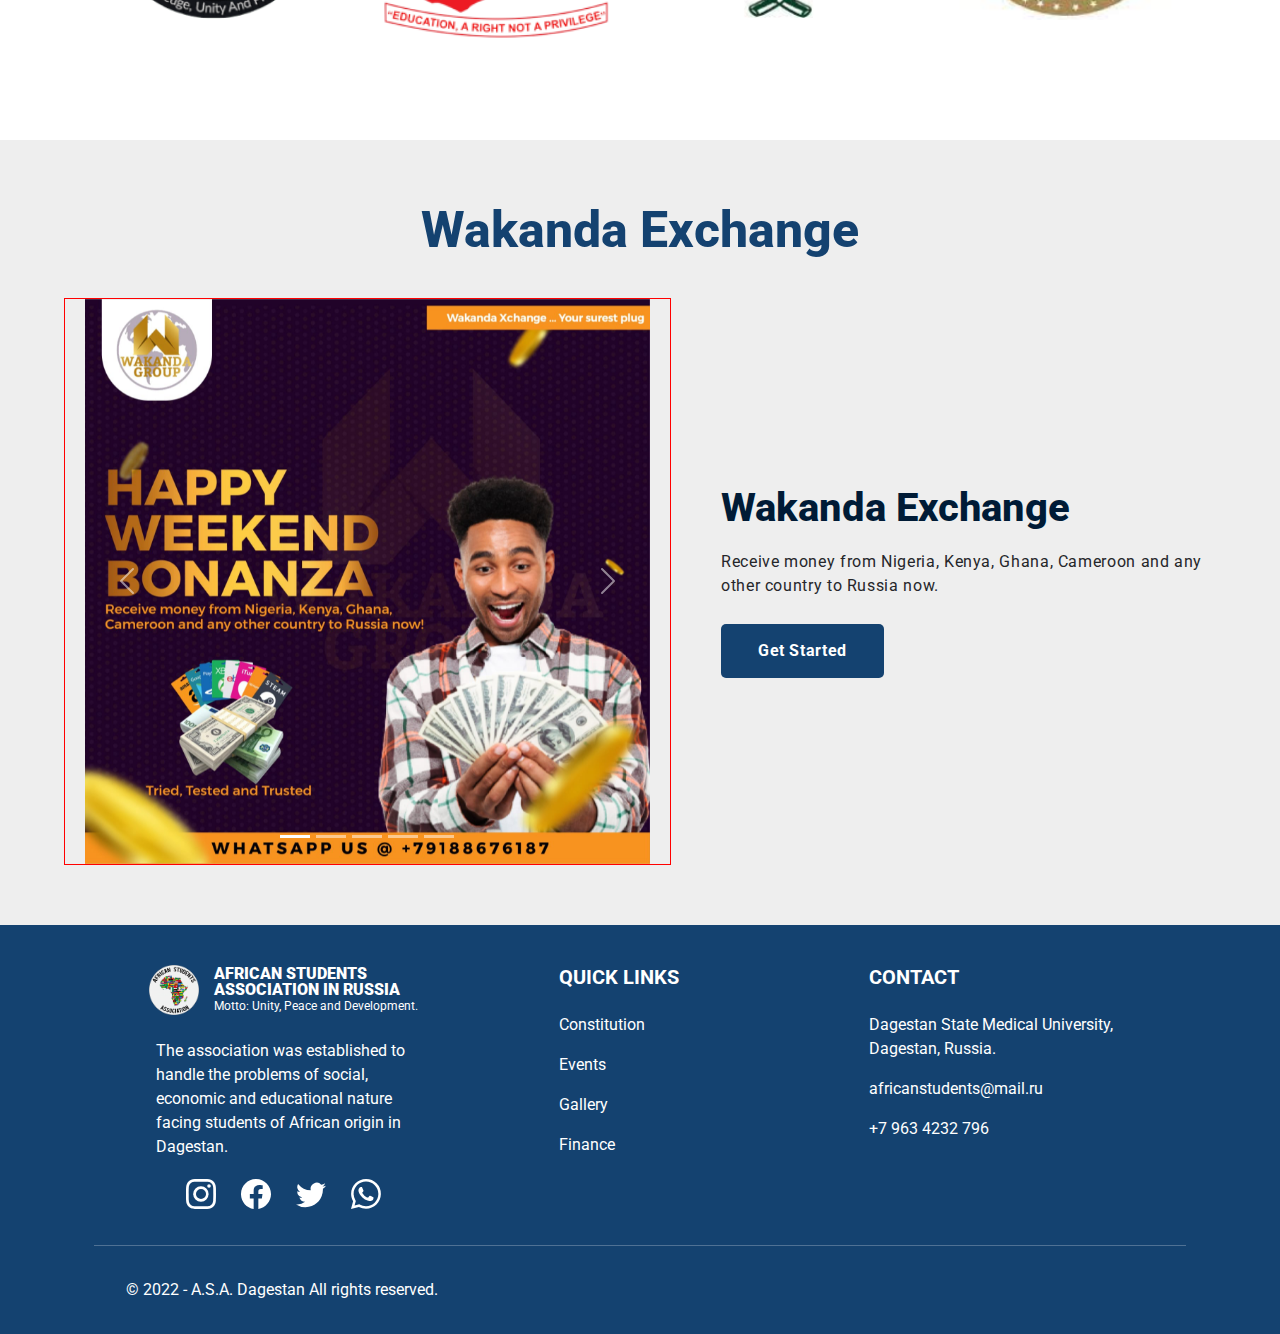
==== commit e32a8fe1: "added more functionality to the website and included more images to gallery page" ====
--- a/index.html
+++ b/index.html
@@ -12,7 +12,7 @@
     <!-- Main stylesheet -->
     <link rel="stylesheet" href="style.css">
     <!-- Tablet Stylesheet -->
-    <link rel="stylesheet" media="(max-width:800px) and (min-width:461px)" href="tablet.css">
+    <link rel="stylesheet" media="(max-width:900px) and (min-width:461px)" href="tablet.css">
     <!-- Mobile stylesheet -->
     <link rel="stylesheet"  media="(max-width:460px)" href="mobile.css">
     <!-- Navigation Stylesheet -->
@@ -24,14 +24,14 @@
 <body>
     <nav class="navbar navbar-expand-md bg-white fixed-top">
         <div class="container-fluid">
-            <div id="mylogo" href="index.html">
+            <a id="mylogo" href="index.html">
                 <img src="./images/asa-removebg.png" width="50px" alt="Logo">
                 <div id="mylogo-text">
                     <div id="mfont-16">AFRICAN STUDENTS</div>
                     <div id="mfont-16">ASSOCIATION IN RUSSIA</div>
                     <div id="mfont-12">Motto: Unity, Peace and Development.</div>
                 </div> 
-            </div>
+            </a>
             <button class="navbar-toggler" type="button" data-bs-toggle="collapse" data-bs-target="#collapsibleNavbar">
                 <span class="navbar-toggler-icon"></span>
             </button>
@@ -142,19 +142,16 @@
                 <!-- The slideshow/carousel -->
                 <div class="carousel-inner">
                   <div class="carousel-item active">
-                    <img class="img-fluid d-block" src="./images/ad1.jpeg" alt="delivery bus">
+                    <img class="img-fluid d-block mx-auto" src="./images/ad1.jpeg" alt="delivery bus">
                   </div>
                   <div class="carousel-item">
-                    <img class="img-fluid d-block" src="./images/ad2.jpeg" alt="delivery bus">
+                    <img class="img-fluid d-block mx-auto" src="./images/ad2.jpeg" alt="delivery bus">
                   </div>
                   <div class="carousel-item">
-                    <img class="img-fluid d-block" src="./images/ad3.jpeg" alt="delivery bus">
+                    <img class="img-fluid d-block mx-auto" src="./images/ad3.jpeg" alt="delivery bus">
                   </div>
                   <div class="carousel-item">
-                    <img class="img-fluid d-block" src="./images/ad4.jpeg" alt="delivery bus">
-                  </div>
-                  <div class="carousel-item">
-                    <img class="img-fluid d-block" src="./images/ad5.jpeg" alt="delivery bus">
+                    <img class="img-fluid d-block mx-auto" src="./images/ad4.jpeg" alt="delivery bus">
                   </div>
                 </div>
                 
--- a/style.css
+++ b/style.css
@@ -167,11 +167,7 @@
     padding: 0px 20px;
     width: 55%;
     height: auto;
-}
-
-.container5sub-left > img {
-    width: 100%;
-    border-radius: 20;
+    border: 1px solid red;
 }
 
 .container5sub-right {
@@ -210,38 +206,43 @@
 .container7-left {
     display: flex;
     flex-direction: column;
+    gap: 11px;
+    width: 50%;
+    height: auto;
+}
+
+.container7-left-sub {
+    display: flex;
+    flex-direction: column;
+    align-items: flex-start;
     padding: 55px;
-    gap: 11px;
-
+    gap: 20px;
+    width: 100%;
+    height: auto;
+}
+
+.container7-right {
+    display: flex;
+    flex-direction: column;
+    align-items: center;
+    justify-content: center;
     width: 50%;
     height: auto;
 }
 
-.container7-left-sub {
-    display: flex;
-    flex-direction: column;
-    align-items: flex-start;
-    padding: 0px;
-    gap: 20px;
-    width: 100%;
-    height: auto;
-}
-
-.container7-right {
-    display: flex;
-    flex-direction: column;
-    align-items: center;
-    justify-content: center;
-    width: 50%;
-    height: auto;
-}
-
-.container7-right > h2 {
+.container7-right-sub {
+    display: flex;
+    flex-direction: column;
+    align-items: flex-start;
+    padding: 0px;
+    width: 100%;
+    height: 500px;
+    background-image: url('images/mallet.png');
+    background-size: cover;   
+}
+
+.container7-right-sub > h2 {
     display: none;
-}
-
-.container7-right > img {
-    width: 100%;
 }
 
 .container8 {
@@ -405,11 +406,10 @@
     flex-direction: row;
     justify-content: center;
     align-items: center;
-    justify-content: center;
     padding: 0px;
     gap: 32px;
     
-    width: 85%;
+    width: 100%;
     height: auto;
 }
 
@@ -441,7 +441,7 @@
 }
 
 .album-images > img {
-    width: 90%;
+    max-width: 30%;
     border-radius: 10px;
 }
 
--- a/tablet.css
+++ b/tablet.css
@@ -164,7 +164,7 @@
     flex-direction: column;
     justify-content: center;
     align-items: flex-start;
-    padding: 0px 10px;
+    padding: 0px;
     width: 55%;
     height: auto;
 }
@@ -177,6 +177,292 @@
     gap: 10px;
     width: 45%;
     height: auto;
+}
+
+.container7 {
+    display: flex;
+    flex-direction: row;
+    align-items: center;
+    justify-content: center;
+    padding: 0px;
+    width: 90%;
+    height: auto;
+    margin: 0 auto;
+    margin-top: 100px;
+    margin-bottom: 100px;
+    background-color: #B9D1F0;
+}
+
+.container7-left {
+    display: flex;
+    flex-direction: column;
+    padding: 0;
+    width: 50%;
+    height: auto;
+}
+
+.container7-left-sub {
+    display: flex;
+    flex-direction: column;
+    align-items: flex-start;
+    padding: 30px 56px 30px 25px;
+    gap: 5px;
+    width: 100%;
+    height: auto;
+}
+
+.container7-right {
+    display: flex;
+    flex-direction: column;
+    align-items: center;
+    justify-content: center;
+    width: 50%;
+    height: auto;
+}
+
+.container7-right-sub {
+    display: flex;
+    flex-direction: column;
+    align-items: flex-start;
+    padding: 0px;
+    gap: 20px;
+    width: 100%;
+    height: 420px;
+    background-image: url('images/mallet.png');    
+}
+
+.container7-right-sub > h2 {
+    display: none;
+}
+
+.container8 {
+    display: flex;
+    flex-direction: column;
+    align-items: center;
+    justify-content: center;
+    padding-top: 30px;
+    width: 100%;
+    height: auto;
+    margin: 0 auto;
+}
+
+.event-container-1 {
+    display: flex;
+    flex-direction: row;
+    align-items: center;
+    justify-content: center;
+    gap: 20px;
+    width: 100%;
+    height: auto;
+    padding: 0px 32px;
+}
+
+.event-card {
+    display: flex;
+    flex-direction: column;
+    width: 100%;
+    height: auto;
+
+    border: 1px solid #144270;
+    border-radius: 10px;
+}
+
+.event-card-image {
+    width: 100%;
+    height: 200px;
+    border-radius: 10px 10px 0px 0px;
+}
+
+.event-card-image > img {
+    max-width: 100%;
+    height: 200px;
+    border-radius: 10px 10px 0px 0px;
+}
+
+.event-card-body {
+    display: flex;
+    flex-direction: column;
+    align-items: flex-start;
+    padding: 20px 15px 5px;
+    gap: 10px;
+
+    width: 100%;
+    height: auto;
+}
+
+.event-card-datetime {
+    display: flex;
+    flex-direction: row;
+    padding: 10px 15px;
+    gap: 10px;
+    
+    width: 100%;
+    height: 40px;
+    background: #144270;
+    border-top: 1px solid #808080;
+    border-radius: 0px 0px 10px 10px;
+}
+
+.press-release-container {
+    display: flex;
+    flex-direction: column;
+    align-items: center;
+    justify-content: space-evenly;
+    padding: 40px 32px;
+    width: 100%;
+    height: auto;
+    background: #B9D1F0;
+    margin-top: 100px;
+    margin-bottom: 150px;
+}
+
+.press-pdf {
+    display: flex;
+    flex-direction: row;
+    justify-content: center;
+    align-items: center;
+    padding: 5px;
+    gap: 20px;
+    width: 100%;
+    height: auto;
+}
+
+.pdf-file {
+    display: flex;
+    flex-direction: row;
+    align-items: flex-start;
+    padding: 15px 0px;
+    gap: 5px;  
+    width: 100%;
+    height: auto;
+    background: #FFFFFF;
+    border: 1px solid #144270;
+    border-radius: 10px;
+}
+
+.pdf-file-sub {
+    display: flex;
+    flex-direction: column;
+    align-items: center;
+    padding: 0px;
+    gap: 10px;
+    width: 100%;
+    height: auto;
+}
+
+.pdf-file-sub > img {
+    width: 40px;
+}
+
+.container10 {
+    display: flex;
+    flex-direction: column;
+    align-items: center;
+    justify-content: center;
+    padding: 30px 0px;
+    gap: 25px;
+    
+    width: 100%;
+    height: auto;
+    background: #B9D1F0; 
+    margin-bottom: 25px;
+}
+
+.album-tag {
+    display: flex;
+    flex-direction: row;
+    justify-content: center;
+    align-items: center;
+    flex-wrap: wrap;
+    padding: 0px;
+    gap: 20px;
+    
+    width: 100%;
+    height: auto;
+}
+
+.tags1 {
+    display: flex;
+    flex-direction: row;
+    justify-content: center;
+    align-items: center;
+    gap: 32px;
+}
+
+.tags2 {
+    display: flex;
+    flex-direction: row;
+    justify-content: center;
+    align-items: center;
+    gap: 32px;
+}
+
+.album-images {
+    display: flex;
+    flex-direction: row;
+    align-items: center;
+    justify-content: center;
+    padding: 0px;
+    gap: 23px;
+    width: 100%;
+    height: auto;
+}
+
+/* .album-images > img {
+    width: 40%;
+    border-radius: 10px;
+} */
+
+.pricing-container {
+    display: flex;
+    flex-direction: column;
+    align-items: center;
+    justify-content: center;
+    padding: 25px 32px;
+    
+    width: 100%;
+    height: auto;
+    
+    background: #B9D1F0;
+    margin-bottom: 50px;
+}
+
+.pricing-container-sub {
+    display: flex;
+    flex-direction: row;
+    justify-content: space-evenly;
+    align-items: center;
+    padding: 10px 25px;
+    gap: 15px;
+    
+    width: 100%;
+    height: auto;
+}
+
+.pricing-card {
+    display: flex;
+    flex-direction: column;
+    align-items: center;
+    justify-content: center;
+    padding: 20px 0px;
+    width: 100%;
+    height: auto;
+    
+    /* Primary */
+    
+    border: 1px solid #144270;
+    border-radius: 10px;
+    background-color: white;
+}
+
+.pricing-info {
+    display: flex;
+    flex-direction: column;
+    align-items: center;
+    width: 100%;
+    height: auto;
+    padding: 0px;
+    gap: 5px;
 }
 
 .h1style {
@@ -198,6 +484,15 @@
     color: #144270;
 }
 
+.h1style-alt {
+    font-weight: 800;
+    font-size: 32px;
+    line-height: 38px;
+    align-items: center;
+    display: flex;
+    color: #144270;
+}
+
 .h2style {
     font-weight: 800;
     font-size: 32px;
@@ -215,6 +510,25 @@
     color: #001B36;
 }
 
+.h3style-alt {
+    font-weight: 300;
+    font-size: 22px;
+    line-height: 39px;
+    color: #144270;
+}
+
+.h4style {
+    font-weight: 800;
+    font-size: 22px;
+    line-height: 20px;
+
+    display: flex;
+    align-items: center;
+    /* Primary */
+
+    color: #144270;
+}
+
 .p1style {
     font-style: normal;
     font-weight: 400;
@@ -241,6 +555,48 @@
     color: #000000;
 }
 
+.p4style {
+    font-weight: 500;
+    font-size: 14px;
+    line-height: 24px;
+    letter-spacing: 0.04em;    
+    color: #FFFFFF;
+}
+
+.p5style {
+    height: 24px;
+    font-weight: 500;
+    font-size: 28px;
+    line-height: 24px;
+    /* identical to box height, or 48% */
+    
+    letter-spacing: 0.04em;
+    color: #25262A;
+}
+
+.p6style {
+    height: 24px;
+    font-style: italic;
+    font-weight: 500;
+    font-size: 14px;
+    line-height: 24px;
+    letter-spacing: 0.04em;
+    color: #25262A;
+}
+
+.p7style {
+    width: 75%;
+    height: auto;
+    font-style: normal;
+    font-weight: 400;
+    font-size: 14px;
+    line-height: 20px;
+    text-align: center;
+    letter-spacing: 0.04em;
+
+    color: #25262A;
+}
+
 .button {
     display: flex;
     flex-direction: row;
@@ -264,4 +620,56 @@
     align-items: center;
     
     color: #FFFFFF;
+}
+
+.button-alt {
+    display: flex;
+    flex-direction: row;
+    justify-content: center;
+    align-items: center;
+    padding: 10px;
+    gap: 8px;
+    
+    width: auto;
+    height: auto;
+    background: #144270;
+    border: 1px solid #FFFFFF;
+    border-radius: 5px;
+    color: white;
+    font-weight: 600;
+    font-size: 12px;
+    font-style: normal;
+    letter-spacing: 0.04em;
+}
+
+.button-alt-2 {
+    display: flex;
+    flex-direction: row;
+    justify-content: center;
+    align-items: center;
+    padding: 5px 5px;
+    gap: 10px;
+    
+    width: 120px;
+    height: 50px;
+    margin: 0 auto;
+    border: none;
+    font-weight: 600;
+    font-size: 16px;
+    line-height: 25px;
+    color: #FFFFFF;
+    /* Primary */
+    
+    background: #144270;
+    box-shadow: 0px 4px 10px rgba(0, 0, 0, 0.4);
+    border-radius: 5px;
+    margin-bottom: 50px;
+    margin-top: 50px;
+}
+
+.hr2 {
+    width: 120px;
+    margin: 0 auto;
+    border: 1px solid #144270;
+    margin-bottom: 20px;   
 }--- a/mobile.css
+++ b/mobile.css
@@ -215,19 +215,17 @@
     display: flex;
     flex-direction: column;
     align-items: flex-start;
+    width: 100%;
+    height: auto;
+}
+
+.container7-left-sub {
+    display: flex;
+    flex-direction: column;
+    justify-content: center;
+    align-items: flex-start;
     padding: 32px 0px;
-    width: 100%;
-    height: auto;
-}
-
-.container7-left-sub {
-    display: flex;
-    flex-direction: column;
-    justify-content: center;
-    align-items: flex-start;
-    padding: 0px;
     gap: 15px;
-
     width: 100%;
     height: auto;
 }
@@ -240,10 +238,20 @@
     display: flex;
     flex-direction: column;
     align-items: flex-start;
-    gap: 20px;
     padding-top: 32px;
     width: 100%;
     height: auto;
+}
+
+.container7-right-sub {
+    display: flex;
+    flex-direction: column;
+    align-items: flex-start;
+    padding: 0px;
+    width: 100%;
+    height: 250px;
+    background-image: url('images/mallet.png'); 
+    background-size: cover;  
 }
 
 .container7-right > h2 {
@@ -417,7 +425,7 @@
     padding: 0px;
     gap: 10px;
     
-    width: 85%;
+    width: 100%;
     height: auto;
 }
 
@@ -448,6 +456,11 @@
     gap: 30px;
     width: 100%;
     height: auto;
+}
+
+.album-images > img {
+    max-width: 100%;
+    border-radius: 10px;
 }
 
 .container11 {
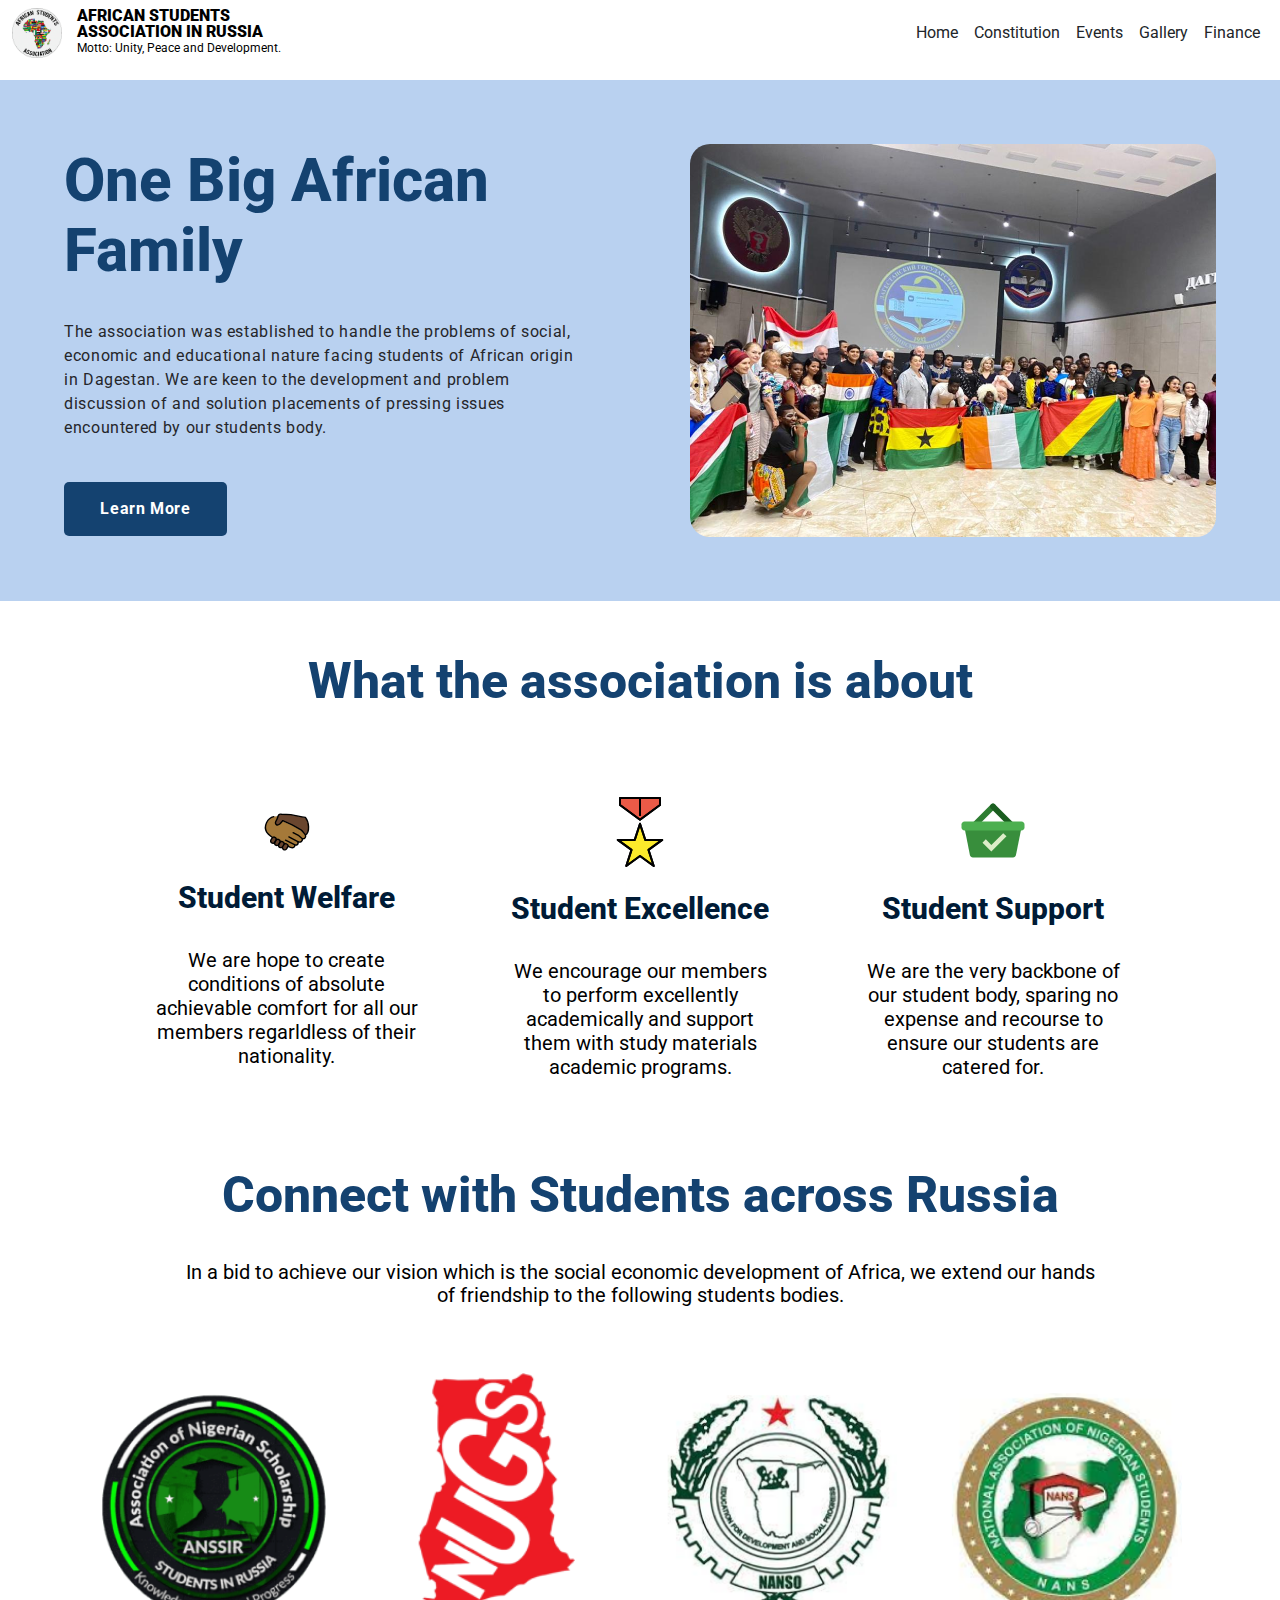
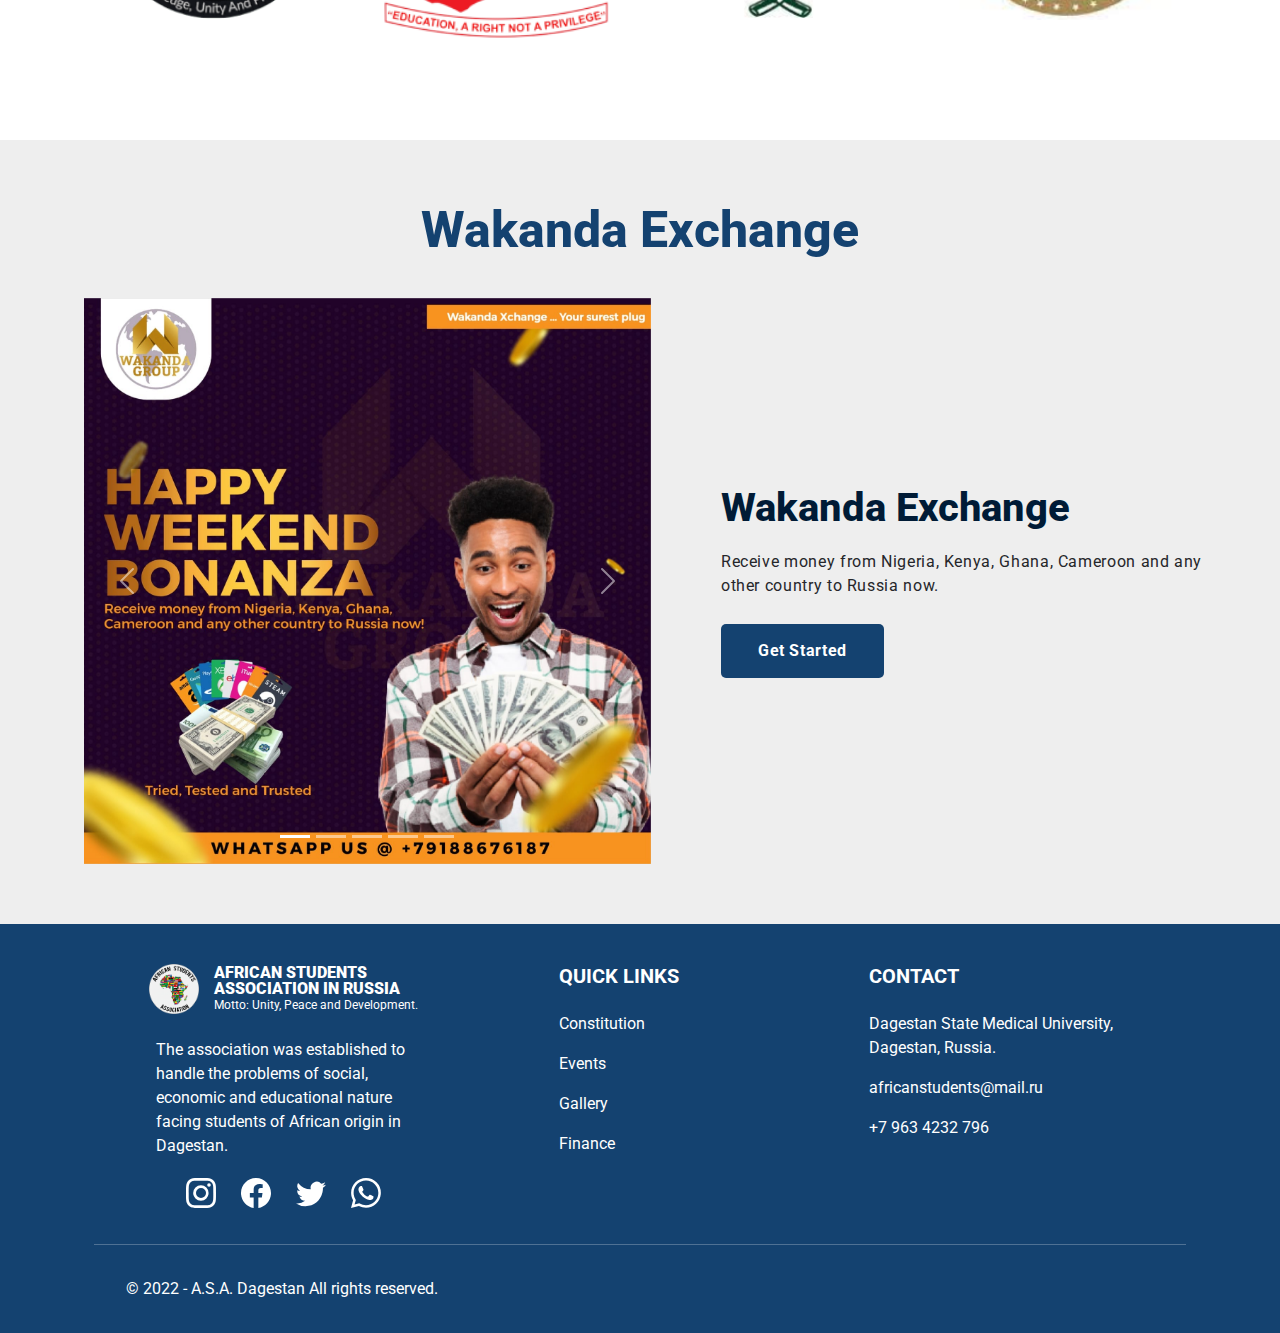
==== commit 7460d79c: "updated the footer with proper links" ====
--- a/index.html
+++ b/index.html
@@ -183,7 +183,7 @@
             <div class="row">
               <!-- Grid column -->
               <div class="col-md-4 col-lg-3 col-xl-3 mx-auto mt-3">
-                  <a class="navbar-brand mb-4 logo">
+                  <a class="navbar-brand mb-4 logo" href="index.html">
                       <img src="./images/asa-removebg.png" style="width:50px" alt="Logo">
                       <span class="logo-text">
                           <span class="font-16">AFRICAN STUDENTS</span>
@@ -228,16 +228,16 @@
               <div class="col-md-4 col-lg-2 col-xl-2 mx-auto mt-3">
                 <h5 class="text-uppercase mb-4 font-weight-bold"><b>QUICK LINKS</b></h5>
                 <p>
-                  <a class="text-white text-dec">Constitution</a>
-                </p>
-                <p>
-                  <a class="text-white text-dec">Events</a>
-                </p>
-                <p>
-                  <a class="text-white text-dec">Gallery</a>
-                </p>
-                <p>
-                  <a class="text-white text-dec">Finance</a>
+                  <a class="text-white text-dec" href="constitution.html">Constitution</a>
+                </p>
+                <p>
+                  <a class="text-white text-dec" href="events.html">Events</a>
+                </p>
+                <p>
+                  <a class="text-white text-dec" href="gallery.html">Gallery</a>
+                </p>
+                <p>
+                  <a class="text-white text-dec" href="finance.html">Finance</a>
                 </p>
               </div>
     
--- a/style.css
+++ b/style.css
@@ -167,7 +167,6 @@
     padding: 0px 20px;
     width: 55%;
     height: auto;
-    border: 1px solid red;
 }
 
 .container5sub-right {
